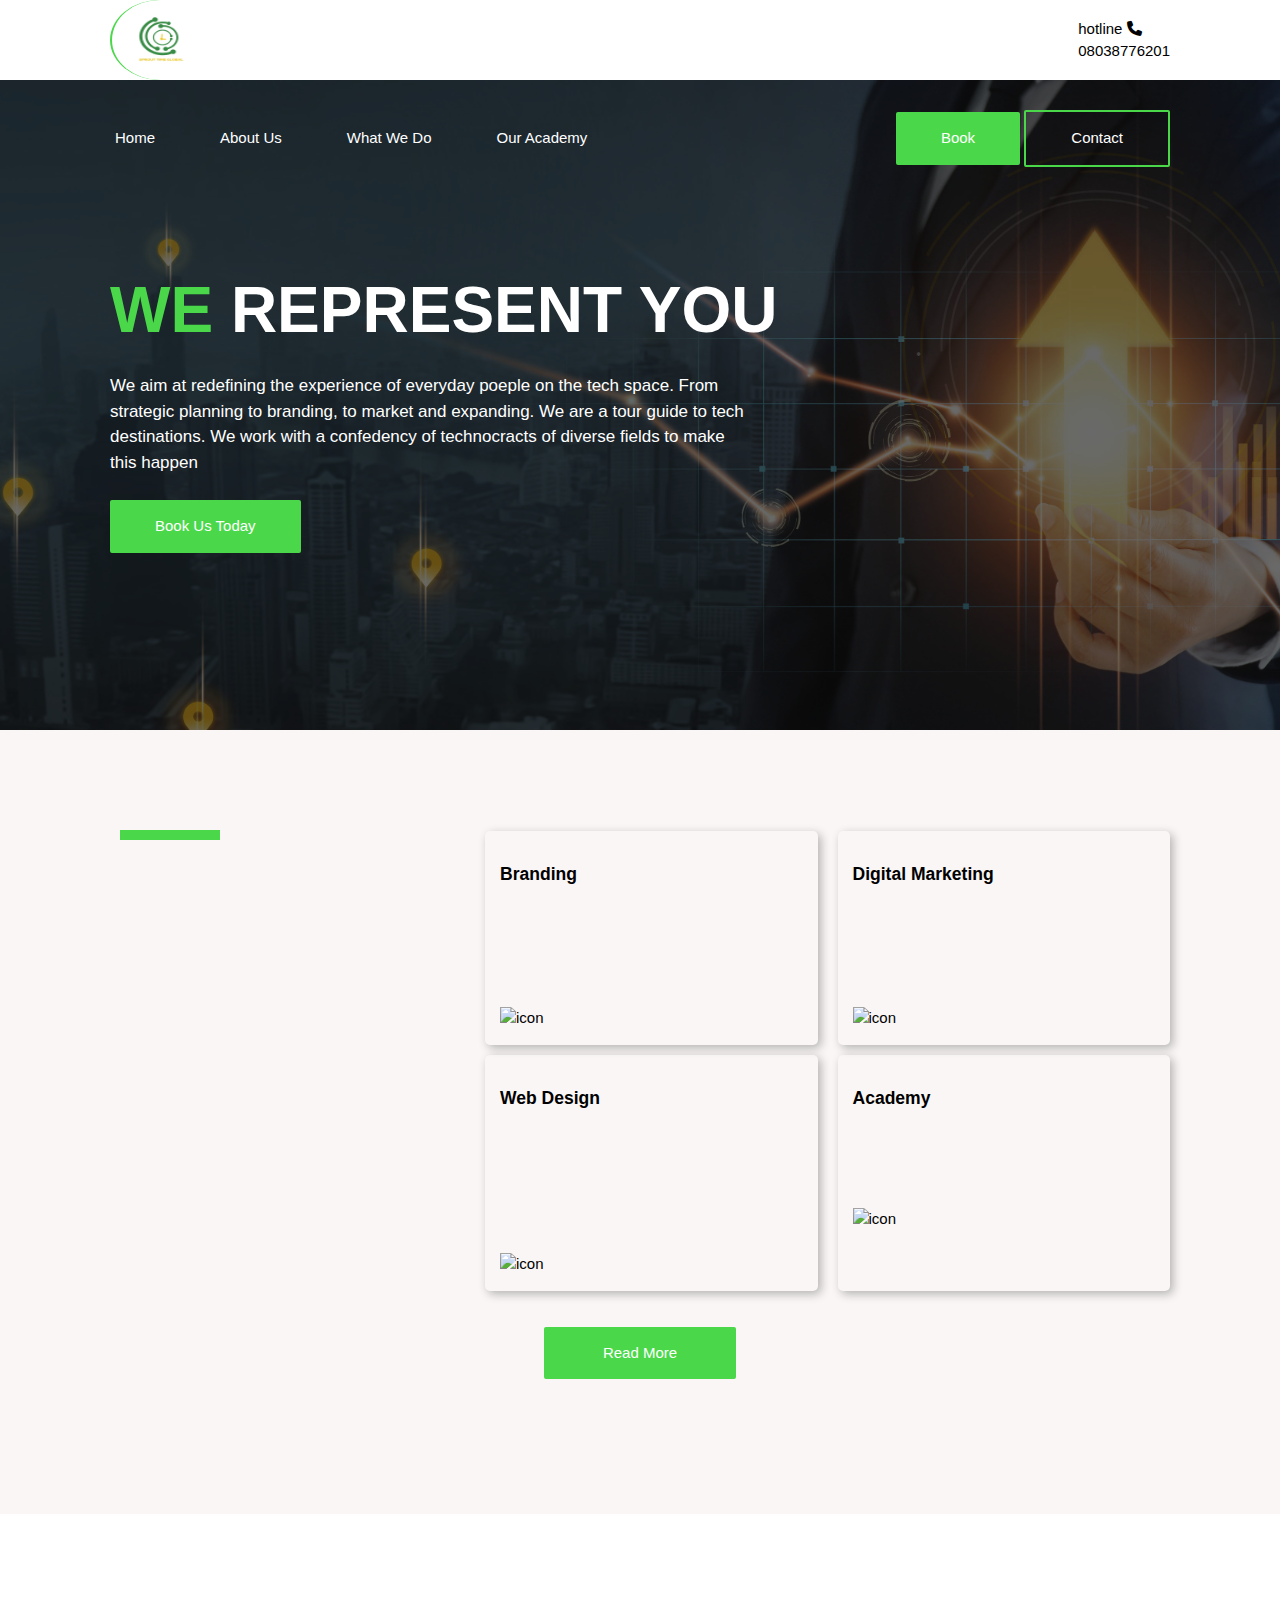
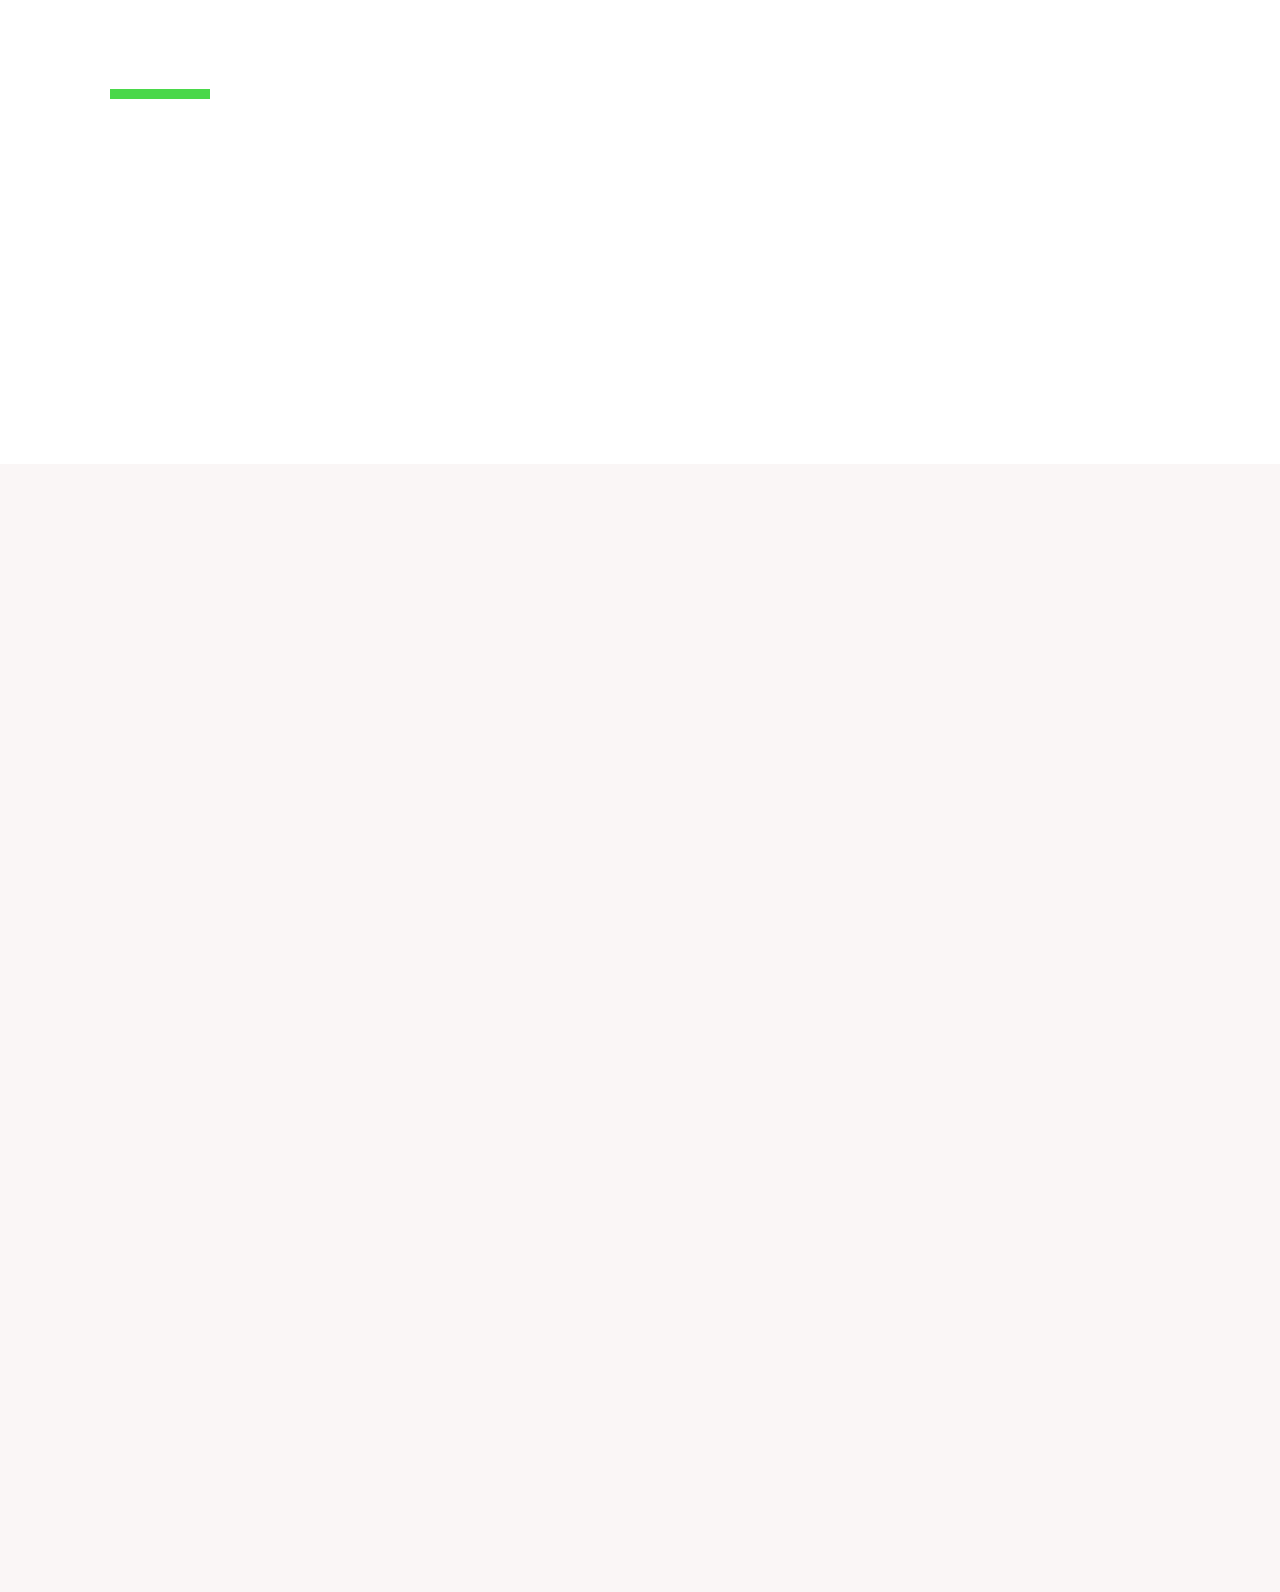
==== index.html @ a5ab6137 "Sprout-Time Web app" ====
<!DOCTYPE html>
<html lang="en">
<head>
    <meta charset="UTF-8">
    <meta http-equiv="X-UA-Compatible" content="IE=edge">
    <meta name="viewport" content="width=device-width, initial-scale=1.0">
    <link rel="icon" href="assets/img/SPG 11 1.png">
    <link href="https://cdnjs.cloudflare.com/ajax/libs/font-awesome/6.2.0/css/all.min.css" rel="stylesheet">
    <link rel="stylesheet" href="assets/css/style.css">
    <link rel="stylesheet" href="assets/css/query.css">
    <link href="https://unpkg.com/aos@2.3.1/dist/aos.css" rel="stylesheet"/>
    <title>Sprout Global</title>
</head>
<body>
    <header class="header">
        <div class="logo-holder">
            <div class="container flex">
                <div class="logo"><img src="assets/img/SPG 11 1.png" alt="" srcset=""></div>
                <div class="call-details">
                    <p>hotline <i class="fa-solid fa-phone"></i><br>08038776201</p>
                </div>
            </div>
        </div>
        <div class="hero">
            <div class="navigation">
                <div class="container flex">
                    <div class="logo" style="display:none;"><img src="assets/img/SPG 11 1.png" alt=""></div>
                        <ul class="navbar">
                            <li class="nav-item"><a href="index.html">Home</a></li>
                            <li class="nav-item"><a href="about-us.html">About Us</a></li>
                            <li class="nav-item"><a href="our-services.html">What We Do</a></li>
                            <li class="nav-item"><a href="test-acedemy.html">Our Academy</a></li>
                        </ul>
                        <div class="cli-btn">
                        <a href="" class="book-btn btn-fill">Book</a>
                        <a href="" class="contact-btn btn-transparent">Contact</a>
                     </div>
                </div>
            </div>
            <div class="hero-content">
                <div class="container">
                    <h1 class="hero-title"><span class="highlight">WE</span> <span class="animated-text"></span></h1>
                    <p class="hero-txt">
                        We aim at redefining the experience of everyday poeple on the tech space. From strategic planning to branding, to market and expanding. We are a tour guide to tech destinations. We work with a confedency of technocracts of diverse fields to make this happen
                    </p>
                    <a href="construction.html" class="book-us-btn btn-fill">Book Us Today</a>
                </div>
                <div class="overlay"></div>
            </div>
        </div>
    </header>
    <!-- navbar-ends -->

    <!-- home-about -->
    <section class="home-about">
        <div class="container flex">
            <div class="home-about-content"><hr style="width:100px; padding:5px; margin:0 10px; background:#4ad84a; border: 0;">
                <h3 class="about-title" data-aos="fade-left" data-aos-delay="50" data-aos-duration="1000" data-aos-easing="ease-in-out">About Us</h3>
                    <p class="about-txt" data-aos="fade-left" data-aos-delay="100" data-aos-duration="1000" data-aos-easing="ease-in-out"> Are you a startup or tech company looking to take your branding, marketing, and technology to the next level? Look no further! Our team is here to help.
                    </p>
                    <p class="about-txt" data-aos="fade-left" data-aos-delay="150" data-aos-duration="1000" data-aos-easing="ease-in-out">
                        At Sprout Time Global, our mission is simple: to drive your growth and help you achieve maximum success. We empower you with the tools to increase conversion and reach your full potential.\
                    </p>
                    <p class="about-txt" data-aos="fade-left" data-aos-delay="200" data-aos-duration="1000" data-aos-easing="ease-in-out">
                        Our Academy can take your career to new heights. So don't wait - take the first step towards success and become a part of our team today!
                    </p>
            </div>
            <div class="home-about-cards grid">
                <div class="cards">
                    <h3 class="card-title">Branding</h3>
                    <p data-aos="fade-down" data-aos-delay="100" data-aos-duration="1000" data-aos-easing="ease-in-out">
                        We provide you branding service that distinguishes you from your competitors, position your assets, and clarify what it is you offer that makes you a better choice.
                    </p>
                    <div class="about-card-icons">
                        <img src="" alt="icon">
                    </div>
                </div>
                <div class="cards">
                    <h3 class="card-title">Digital Marketing</h3>
                    <p data-aos="fade-down" data-aos-delay="150" data-aos-duration="1000" data-aos-easing="ease-in-out">
                        We take a look at your current audience to create well-informed and targeted online marketing campaigns using strategies that are best fit for your product or company.
                    </p>
                    <div class="about-card-icons">
                        <img src="" alt="icon">
                    </div>
                </div>
                <div class="cards">
                    <h3 class="card-title">Web Design</h3>
                    <p data-aos="fade-down" data-aos-delay="200" data-aos-duration="1000" data-aos-easing="ease-in-out">
                        With your product and goal in mind, we create mobile apps and websites encompassing UX testing and research, software writing, and coding to enhance your customer's journey and increase conversion.
                    </p>
                    <div class="about-card-icons">
                        <img src="" alt="icon">
                    </div>
                </div>
                <div class="cards">
                    <h3 class="card-title">Academy</h3>
                    <p data-aos="fade-down" data-aos-delay="250" data-aos-duration="1000" data-aos-easing="ease-in-out">
                        Our academy exposes you to technology through internships, trainings, and resource materials covering diverse tracks in tech.
                    </p>
                    <div class="about-card-icons">
                        <img src="" alt="icon">
                    </div>
                </div>
            </div>
        </div>
        <a href="about-us.html" class="readmore btn-fill">Read More</a>
    </section>
    <!--home-about-ends -->

    <!-- why-choose-us -->
    <section class="why">
        <div class="container flex">
            <div class="why-content">
                <h2 class="why-title" data-aos="fade-left" data-aos-delay="50" data-aos-duration="1000" data-aos-easing="ease-in-out">Why Choose Us</h2>
                <hr style="width:100px; padding:5px; margin:0 10px 0 0; background:#4ad84a; border: 0;">
                <p class="why-txt" data-aos="fade-left" data-aos-delay="100" data-aos-duration="1000" data-aos-easing="ease-in-out">
                    At Sprout Time Global, we help businesses succeed.<br> Whether you are just starting out or looking to take your business to the next level, we are devoted to <br> supporting your growth and success. Let's build something great together.
                </p>
                <a href="our-services.html" class="why-btn btn-transparent" data-aos="fade-left" data-aos-delay="150" data-aos-duration="1000" data-aos-easing="ease-in-out">Our Services</a>
            </div>
            <div class="why-img" data-aos="fade-right" data-aos-delay="200" data-aos-duration="1000" data-aos-easing="ease-in-out">
            <img src="./assets/img/mockuper.png" alt="wht-image">
        </div>
    </section>
    <!-- why-ends -->

    <!-- newsletter -->
    <section class="newsletter" data-aos="fade-down" data-aos-delay="100" data-aos-duration="1000" data-aos-easing="ease-in-out">
         <div class="container grid">
            <div class="news-content" data-aos="fade-left" data-aos-delay="100" data-aos-duration="1500" data-aos-easing="ease-in-out">
               <h3>Can We Take it to</h3>
               <h4>The Next Level? <a href="">Subscribe</a></h4>
               <p class="newstxt" data-aos="fade-left" data-aos-delay="100" data-aos-duration="1500" data-aos-easing="ease-in-out">
                  if you want to receive our update anymore click here to
                  <a href="">Unsubscribe</a>
               </p>
               <div class="app">
                  <h3 class="app-title" data-aos="fade-down" data-aos-delay="100" data-aos-duration="1500" data-aos-easing="ease-in-out">Download Our App</h3>
                  <div class="app-img">
                     <a href=""class="app-link" data-aos="fade-down" data-aos-delay="200" data-aos-duration="1500" data-aos-easing="ease-in-out"><img
                           src="./assets/img/images.png"
                           alt="playstore-image"
                     /></a>
                     <a href="" class="app-link" data-aos="fade-down" data-aos-delay="350" data-aos-duration="1500" data-aos-easing="ease-in-out"><img
                           src="./assets/img/download.png"
                           alt="appstore-image"
                     /></a>
                  </div>
               </div>
            </div>
            <div class="news-form" data-aos="fade-right" data-aos-delay="100" data-aos-duration="1500" data-aos-easing="ease-in-out">
               <h3 class="form-title">Subscribe Newsletter</h3>
               <form action="" class="form">
                  <div class="form-control">
                     <input
                        type="text"
                        id="user"
                        name="name"
                        placeholder="Name:"
                     />
                  </div>
                  <div class="form-control">
                     <input
                        type="text"
                        id="user"
                        name="name"
                        placeholder="Email:"
                     />
                  </div>
                  <div class="form-control">
                     <textarea name="" id=""></textarea>
                  </div>
                  <input
                     type="submit"
                     name="submit"
                     value="Subscribe"
                     class="btn-transparent"
                  />
               </form>
            </div>
         </div>
         <div class="overlay"></div>
      </section>
      <!-- newsletter ends -->
      <!-- footer -->
      <footer class="footer" data-aos="fade-down" data-aos-delay="100" data-aos-duration="1000" data-aos-easing="ease-in-out">
         <div class="container flex">
            <div class="footer-info">
               <div class="footer-logo brand" data-aos="fade-down" data-aos-delay="50" data-aos-duration="1000" data-aos-easing="ease-in-out">
                  <img src="./assets/img/SPG 11 1.png" alt="sprout-logo" />
               </div>
               <h4 class="info-title"  data-aos="fade-down" data-aos-delay="100" data-aos-duration="1000" data-aos-easing="ease-in-out">Get in Touch</h4>
               <a href="09057900620" class="" data-aos="fade-down" data-aos-delay="150" data-aos-duration="1000" data-aos-easing="ease-in-out">09069784234</a>
               <a href="09057900620" class="" data-aos="fade-down" data-aos-delay="200" data-aos-duration="1000" data-aos-easing="ease-in-out">09069784234</a>
            </div>
            <ul class="footer-nav">
               <li class="footer-item link-title" ata-aos="fade-down" data-aos-delay="100" data-aos-duration="1000" data-aos-easing="ease-in-out">Quick Links</li>
               <li class="footer-item" data-aos="fade-down" data-aos-delay="150" data-aos-duration="1000" data-aos-easing="ease-in-out"
                  ><a href="" class="footer-link">About us</a></li
               >
               <li class="footer-item" data-aos="fade-down" data-aos-delay="200" data-aos-duration="1000" data-aos-easing="ease-in-out"
                  ><a href="" class="footer-link">Services</a></li
               >
               <li class="footer-item" data-aos="fade-down" data-aos-delay="250" data-aos-duration="1000" data-aos-easing="ease-in-out"
                  ><a href="" class="footer-link">Contact us</a></li
               >
            </ul>
            <ul class="footer-nav">
               <li class="footer-item link-title" data-aos="fade-down" data-aos-delay="100" data-aos-duration="1000" data-aos-easing="ease-in-out">Relevant Links</li>
               <li class="footer-item" data-aos="fade-down" data-aos-delay="150" data-aos-duration="1000" data-aos-easing="ease-in-out
                  ><a href="" class="footer-link">Our Team</a></li
               >
               <li class="footer-item" data-aos="fade-down" data-aos-delay="200" data-aos-duration="1000" data-aos-easing="ease-in-out"
                  ><a href="" class="footer-link">Updates</a></li
               >
               <li class="footer-item" data-aos="fade-down" data-aos-delay="250" data-aos-duration="1000" data-aos-easing="ease-in-out"
                  ><a href="" class="footer-link">How we Work</a></li
               >
               <li class="footer-item" data-aos="fade-down" data-aos-delay="300" data-aos-duration="1000" data-aos-easing="ease-in-out"
                  ><a href="" class="footer-link">Book us Now</a></li
               >
            </ul>
            <ul class="footer-nav">
               <li class="footer-item link-title" data-aos="fade-down" data-aos-delay="100" data-aos-duration="1000" data-aos-easing="ease-in-out">Our Academy</li>
               <li class="footer-item" footer-item" data-aos="fade-down" data-aos-delay="150" data-aos-duration="1000" data-aos-easing="ease-in-out"
                  ><a href="" class="footer-link">Join Our Academy</a></li
               >
               <li class="footer-item" data-aos="fade-down" data-aos-delay="200" data-aos-duration="1000" data-aos-easing="ease-in-out"
                  ><a href="" class="footer-link">Courses</a></li
               >
               <li class="footer-item" data-aos="fade-down" data-aos-delay="250" data-aos-duration="1000" data-aos-easing="ease-in-out"
                  ><a href="" class="footer-link">Sign In</a></li
               >
               <li class="footer-item" data-aos="fade-down" data-aos-delay="300" data-aos-duration="1000" data-aos-easing="ease-in-out"
                  ><a href="" class="footer-link">Register</a></li
               >
               <li class="footer-item" data-aos="fade-down" data-aos-delay="350" data-aos-duration="1000" data-aos-easing="ease-in-out"
                  ><a href="" class="footer-link">FAQ</a></li
               >
            </ul>
            <ul class="socials">
               <li class="footer-item"  data-aos="fade-right" data-aos-delay="400" data-aos-duration="1000" data-aos-easing="ease-in-out"
                  ><a href="" class="social-link"
                     ><i class="fab fa-facebook 1x"></i></a
               ></li>
               <li class="footer-item"  data-aos="fade-right" data-aos-delay="450" data-aos-duration="1000" data-aos-easing="ease-in-out"
                  ><a href="" class="social-link"
                     ><i class="fab fa-linkedin 1x"></i></a
               ></li>
               <li class="footer-item"  data-aos="fade-right" data-aos-delay="500" data-aos-duration="1000" data-aos-easing="ease-in-out"
                  ><a href="" class="social-link"
                     ><i class="fab fa-twitter 1x"></i></a
               ></li>
            </ul>
         </div>
         <div class="right">
            <div class="container flex">
               <p class="copy"><span class="c">&copy;</span> Copyright <script>document.write(new Date().getFullYear())</script> | All right reserved.
               </p>
               <p class="policy">Privacy Policy | Terms ans Services</p>
            </div>
         </div>
      </footer>
    <script src="https://unpkg.com/aos@2.3.1/dist/aos.js"></script>
    <script>
        AOS.init();
    </script>
</body>
</html>
---- assets/css/style.css ----
/** @format */

*,
html {
   box-sizing: border-box;
   margin: 0;
   padding: 0;
}

body {
   background: rgba(240, 225, 225, 0.3);
   width: 100%;
   font-family: 'Segoe UI', Tahoma, Geneva, Verdana, sans-serif;
   font-size: 15px;
   line-height: 1.5;
}

h1,
h2,
h3,
h4,
p {
   margin: 15px 0;
}

img {
   width: 100%;
   height: 100%;
}

/* utilities */

.container {
   max-width: 1100px;
   margin: 0 auto;
   padding: 0 20px;
}

.flex {
   width: 100%;
   display: flex;
   justify-content: center;
   align-items: center;
}

.grid {
   display: grid;
   grid-template-columns: 1fr 1fr;
   gap: 20px;
   justify-content: center;
}

.card {
   padding: 45px;
   box-shadow: 3px 3px 10px rgba(20, 20, 20, 0.3);
   border-radius: 5px;
}

.btn-fill {
   display: inline-block;
   padding: 15px 45px;
   background: #4ad84a;
   text-decoration: none;
   border: 0;
   border-radius: 2px;
   color: #fff;
   margin: 10px auto;
}

.btn-transparent {
   display: inline-block;
   padding: 15px 45px;
   background: transparent;
   text-decoration: none;
   border: 2px solid #4ad84a;
   border-radius: 2px;
   color: #fff;
   margin: 10px auto;
}

.overlay {
   position: absolute;
   left: 0;
   width: 100%;
   height: 100%;
   background: rgb(74, 216, 74, 0.88);
}

.cards {
   padding: 15px;
   box-shadow: 3px 3px 10px rgba(20, 20, 20, 0.3);
   border-radius: 5px;
}

.highlight {
   color: #4ad84a;
}

.header {
   width: 100%;
   margin:auto;
   position: relative;
}

.header .logo-holder {
   width: inherit;
   background: #fff;
}

.logo-holder .flex {
   justify-content: space-between;
}

.header .logo {
   width: 100px;
   height: 80px;
   border-left: 2px solid #4ad84a;
   border-radius: 50%;
}

.hero {
   position: relative;
   margin: auto;
}

.hero .container {
   position: relative;
   z-index: 2;
}

.hero .navigation {
   width: 100%;
   position: absolute;
   top: 0;
   padding: 20px 0;
   z-index: 2;
   display: flex;
   align-items: center;
}

.navigation .flex {
   justify-content: space-between;
   margin:auto;
}

.navigation .navbar {
   list-style-type: none;
   display: flex;
   justify-content: center;
   align-items: center;
}

.navbar .nav-item a {
   text-decoration: none;
   padding: 0 60px 0 5px;
   color: #fff;
}

.hero-content {
   background: url('../img/businessman-holding-arrow-graph-growth-business-financial-investment-strategy-planning.jpeg')
      no-repeat center center;
   background-size: cover;
   background-attachment: fixed;
   width: 100%;
   height: 650px;
   position: relative;
   display: flex;
   align-items: center;
   justify-content: center;
}

.hero-content .hero-title {
   font-size: 4rem;
   font-weight: 700;
   text-transform: uppercase;
   transition: all 1s ease;
}

.hero-content .hero-title::after {
   content: 'Represent you';
   color: #fff;
   animation: change-title 20s ease-in 2s infinite;
}

.hero-content .hero-txt {
   font-size: 17px;
   font-weight: 300;
   max-width: 60%;
   color: #fff;
}

.hero .overlay {
   background: rgb(17, 17, 16, 0.55);
   top: 0;
}

/* about */

.home-about {
   padding: 100px 0;
}

.home-about .flex {
   justify-content: space-between;
   justify-content: stretch;
   gap: 20px;
}

.home-about .grid {
   column-gap: 20px;
   row-gap: 10px;
}

.home-about .about-title {
   font-size: 30px;
   font-weight: 500;
}

.home-about .about-txt {
   font-size: 17px;
   font-weight: 300;
}

.home-about .btn-fill {
   display: block;
   width: 15%;
   margin: 35px auto;
   text-align: center;
}

/* why*/

.why {
   background: #fff;
   padding: 100px 0;
   width: 100%;
}

.why .flex {
   justify-content: space-between;
   align-items: stretch;
   gap: 20px;
}

.why-title {
   font-size: 30px;
   font-weight: 500;
}

.why-txt {
   font-size: 17px;
   font-weight: 300;
}

.why-content .btn-transparent {
   color: #111;
   margin: 10px auto;
}

.why-img {
   width: 600px;
   height: 350px;
}

/* newsletter */
.newsletter {
   background: url('../img/133665c7b30f3df4418ed2ceccb81e96.jpeg') no-repeat
      center center;
   background-size: cover;
   height: 680px;
   display: flex;
   align-items: center;
   justify-content: center;
   position: relative;
}

.newsletter .overlay {
   background: rgb(74, 216, 74, 0.88);
}

.newsletter .grid {
   position: relative;
   width: 100%;
   justify-content: center;
   z-index: 2;
}

.news-content h3 {
   font-size: 40px;
   font-weight: 700;
   color: #efefef;
}
.news-content h4 {
   font-size: 2rem;
   font-weight: 500;
   color: #efefef;
}

.news-content .app {
   padding-top: 30px;
}

.news-content .app-img,
.app-link {
   width: 300px;
   height: 45px;
   display: flex;
   align-items: center;
   justify-content: space-between;
   gap: 20px;
}

.app-img img {
   border-radius: 5px;
}

.form-title {
   font-size: 30px;
   font-weight: 700;
   color: #fff;
}

.news-form {
   width: 100%;
   padding: 5px;
}

.form {
   width: 100%;
}

.form-control {
   width: inherit;
   margin: 10px auto;
}

.form input[type='text'],
.form input[type='email'] {
   width: inherit;
   padding: 10px;
   outline: 0;
   border: 0;
   border-radius: 5px;
   background: #efefef;
}

.form textarea {
   width: inherit;
   height: 150px;
   background: #efefef;
}

.form input[type='submit'] {
   background: transparent;
   border: 2px solid #fff;
}
/* newsletter ends */

/* footer */
.footer {
   width: 100%;
   padding-top: 50px;
}
.footer .flex {
   width: 100%;
   justify-content: space-between;
   align-items: stretch;
}

.footer-logo {
   width: 100px;
   height: 100px;
   border-left: 2px solid #4ad84a;
   border-radius: 50%;
   display: flex;
   align-items: center;
   justify-content: center;
}

.footer-nav {
   list-style-type: none;
}

.footer-item {
   padding: 10px 0;
}

.footer-item a {
   text-decoration: none;
   color: #3a3636;
}
.right {
   width: 100%;
   padding: 20px 0;
   margin-top: 50px;
   background: #fff;
}

.right .flex {
   width: 100%;
   justify-content: space-between;
}

/* .hero .about-pg-nav{
    position: relative;
    background: rgba(74, 216, 74, 0.3);
}

.hero .about-pg-nav .navbar a{
    color: #111;
} */

@keyframes change-title {
   0% {
      content: 'Represent you';
   }
   50% {
      content: 'Help you grow';
   }
   70% {
      content: 'Expose you to the future of technology';
   }
}
---- assets/css/query.css ----
/** @format */

@media (max-width: 768px) {
   .section1-inner-contents,
   .section2-inner,
   .first-flex,
   .second-flex {
      width: 100%;
      flex-flow: column;
      justify-content: center;
      align-items: center;
   }

   .section2,
   .setion2 .container,
   .section2-inner {
      width: 100%;
      margin: auto;
   }

   .section1-about-text1,
   .section1-about-text2 {
      width: 100%;
      margin: auto;
   }

   .section2-text {
      width: 100%;
      margin: auto;
      background: red;
      overflow: hidden;
   }

   .section2-text p {
      width: 100%;
      margin: 0;
   }
   .section1-about-text1 p,
   .first-flex p,
   .second-flex p {
      width: 100%;
      margin: 20px auto;
   }
}
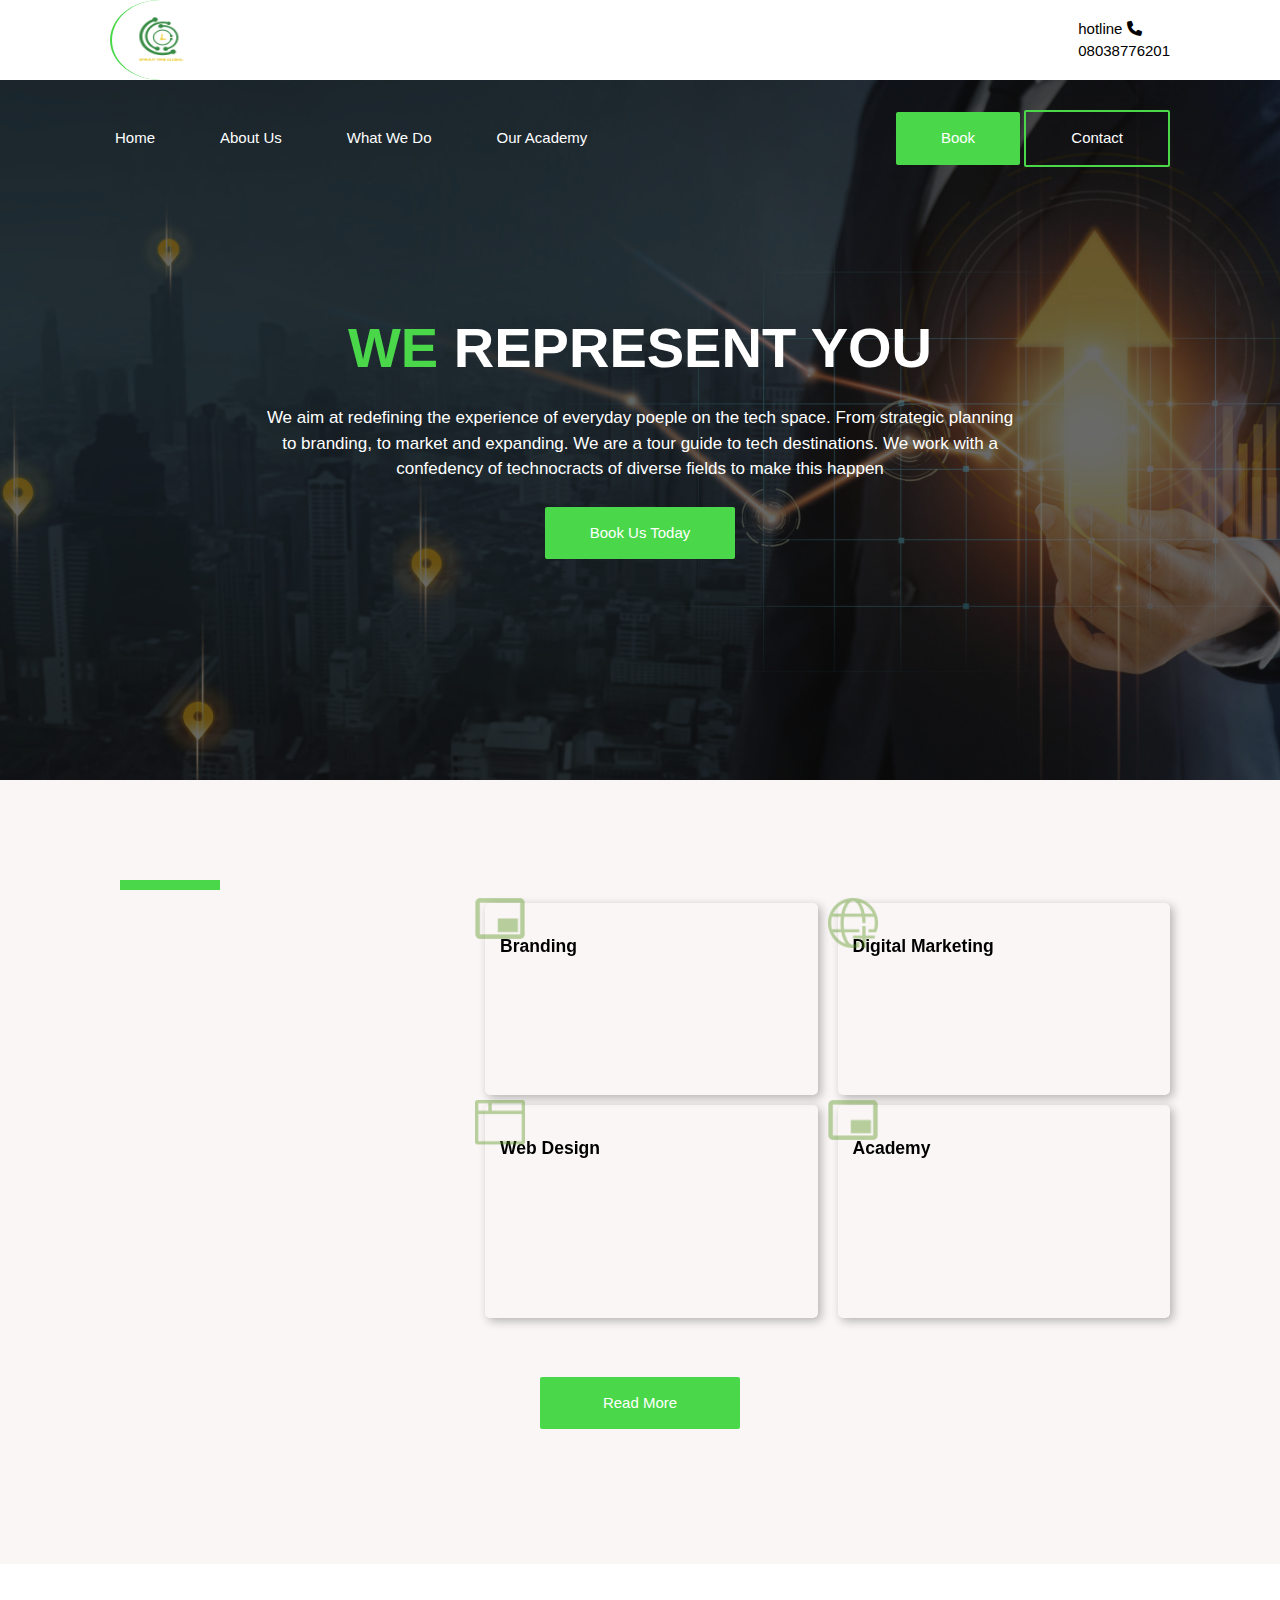
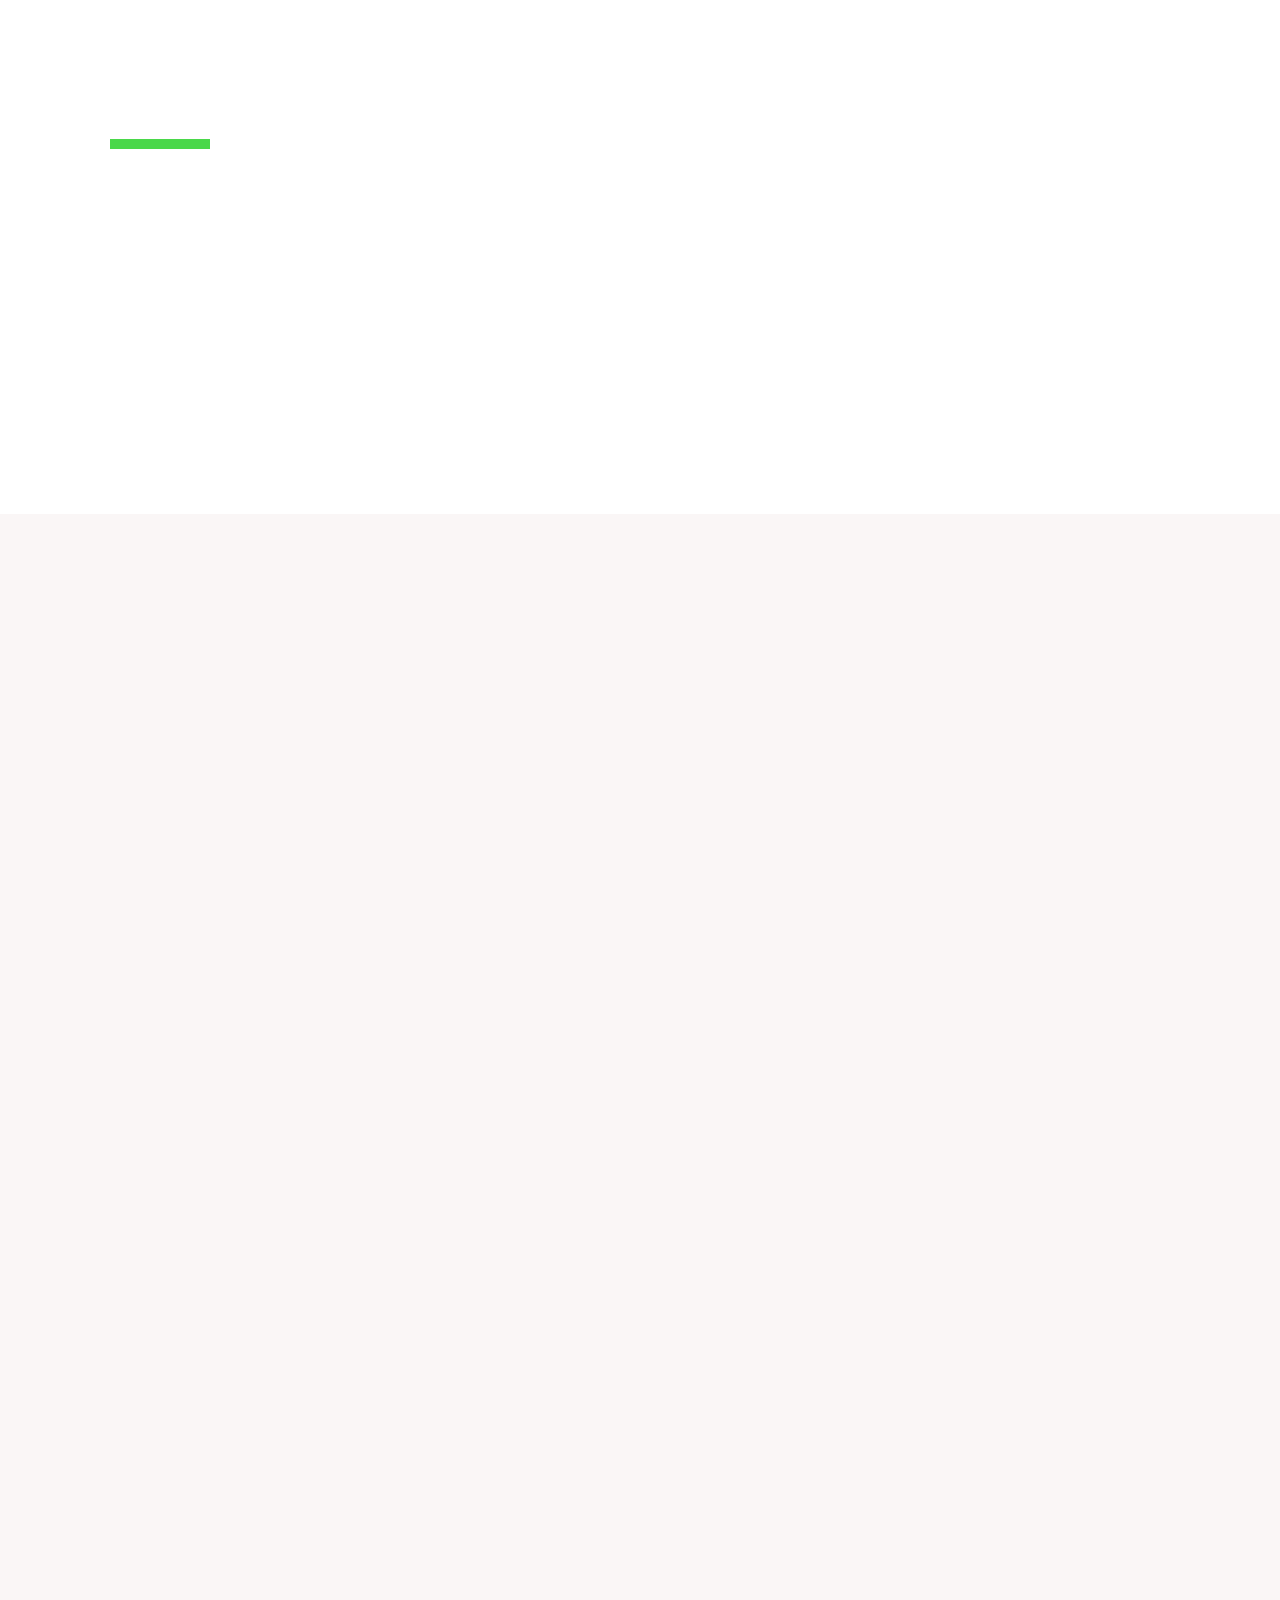
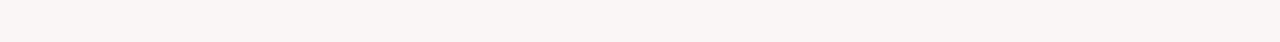
==== commit f5953b5e: "Sprout" ====
--- a/index.html
+++ b/index.html
@@ -24,16 +24,24 @@
         <div class="hero">
             <div class="navigation">
                 <div class="container flex">
-                    <div class="logo" style="display:none;"><img src="assets/img/SPG 11 1.png" alt=""></div>
-                        <ul class="navbar">
-                            <li class="nav-item"><a href="index.html">Home</a></li>
-                            <li class="nav-item"><a href="about-us.html">About Us</a></li>
-                            <li class="nav-item"><a href="our-services.html">What We Do</a></li>
-                            <li class="nav-item"><a href="test-acedemy.html">Our Academy</a></li>
-                        </ul>
-                        <div class="cli-btn">
-                        <a href="" class="book-btn btn-fill">Book</a>
-                        <a href="" class="contact-btn btn-transparent">Contact</a>
+                    <div class="nav-logo logo"><img src="assets/img/SPG 11 1.png" alt=""></div>
+                        <div class="navbar-con">
+                           <ul class="navbar">
+                           <li class="nav-item"><a href="index.html">Home</a></li>
+                           <li class="nav-item"><a href="about-us.html">About Us</a></li>
+                           <li class="nav-item"><a href="our-services.html">What We Do</a></li>
+                           <li class="nav-item"><a href="test-acedemy.html">Our Academy</a></li>
+                           </ul>
+                        
+                           <div class="cli-btn">
+                              <a href="" class="book-btn btn-fill">Book</a>
+                              <a href="" class="contact-btn btn-transparent">Contact</a>
+                           </div>
+                     </div>
+                     <div class="toggle">
+                           <span class="bar"></span>
+                           <span class="bar"></span>
+                           <span class="bar"></span>
                      </div>
                 </div>
             </div>
@@ -72,7 +80,7 @@
                         We provide you branding service that distinguishes you from your competitors, position your assets, and clarify what it is you offer that makes you a better choice.
                     </p>
                     <div class="about-card-icons">
-                        <img src="" alt="icon">
+                        <img src="./assets/img/Vector (4).png" alt="icon">
                     </div>
                 </div>
                 <div class="cards">
@@ -81,7 +89,7 @@
                         We take a look at your current audience to create well-informed and targeted online marketing campaigns using strategies that are best fit for your product or company.
                     </p>
                     <div class="about-card-icons">
-                        <img src="" alt="icon">
+                        <img src="./assets/img/Vector (6).png" alt="icon">
                     </div>
                 </div>
                 <div class="cards">
@@ -90,7 +98,7 @@
                         With your product and goal in mind, we create mobile apps and websites encompassing UX testing and research, software writing, and coding to enhance your customer's journey and increase conversion.
                     </p>
                     <div class="about-card-icons">
-                        <img src="" alt="icon">
+                        <img src="./assets/img/Vector (5).png" alt="icon">
                     </div>
                 </div>
                 <div class="cards">
@@ -99,7 +107,7 @@
                         Our academy exposes you to technology through internships, trainings, and resource materials covering diverse tracks in tech.
                     </p>
                     <div class="about-card-icons">
-                        <img src="" alt="icon">
+                        <img src="./assets/img/Vector (4).png" alt="icon">
                     </div>
                 </div>
             </div>
@@ -262,6 +270,7 @@
             </div>
          </div>
       </footer>
+    <script src="./assets/js/main.js"></script>
     <script src="https://unpkg.com/aos@2.3.1/dist/aos.js"></script>
     <script>
         AOS.init();
--- a/assets/css/style.css
+++ b/assets/css/style.css
@@ -83,7 +83,7 @@
    left: 0;
    width: 100%;
    height: 100%;
-   background: rgb(74, 216, 74, 0.88);
+   background: rgba(74, 216, 74, 0.88);
 }
 
 .cards {
@@ -98,7 +98,7 @@
 
 .header {
    width: 100%;
-   margin:auto;
+   margin: auto;
    position: relative;
 }
 
@@ -123,9 +123,12 @@
    margin: auto;
 }
 
+.nav-logo{
+   display: none;
+}
+
 .hero .container {
    position: relative;
-   z-index: 2;
 }
 
 .hero .navigation {
@@ -140,7 +143,14 @@
 
 .navigation .flex {
    justify-content: space-between;
-   margin:auto;
+   margin: auto;
+}
+
+.navbar-con{
+   width:100%;
+   display: flex;
+   justify-content:space-between;
+   align-items: center;
 }
 
 .navigation .navbar {
@@ -162,7 +172,7 @@
    background-size: cover;
    background-attachment: fixed;
    width: 100%;
-   height: 650px;
+   height: 700px;
    position: relative;
    display: flex;
    align-items: center;
@@ -170,12 +180,19 @@
 }
 
 .hero-content .hero-title {
-   font-size: 4rem;
+   font-size: 3.5rem;
    font-weight: 700;
    text-transform: uppercase;
    transition: all 1s ease;
 }
 
+.hero-content .container {
+   position: relative;
+   z-index: 1;
+   max-width: 800px;
+   text-align: center;
+}
+
 .hero-content .hero-title::after {
    content: 'Represent you';
    color: #fff;
@@ -185,7 +202,7 @@
 .hero-content .hero-txt {
    font-size: 17px;
    font-weight: 300;
-   max-width: 60%;
+   max-width: 100%;
    color: #fff;
 }
 
@@ -211,6 +228,18 @@
    row-gap: 10px;
 }
 
+.home-about .cards {
+   position: relative;
+}
+
+.about-card-icons {
+   position: absolute;
+   top: -5px;
+   left: -10px;
+   width: 50px;
+   opacity: 0.4;
+}
+
 .home-about .about-title {
    font-size: 30px;
    font-weight: 500;
@@ -223,7 +252,7 @@
 
 .home-about .btn-fill {
    display: block;
-   width: 15%;
+   width: 200px;
    margin: 35px auto;
    text-align: center;
 }
@@ -275,14 +304,14 @@
 }
 
 .newsletter .overlay {
-   background: rgb(74, 216, 74, 0.88);
+   background: rgba(74, 216, 74, 0.88);
 }
 
 .newsletter .grid {
    position: relative;
    width: 100%;
    justify-content: center;
-   z-index: 2;
+   z-index: 1;
 }
 
 .news-content h3 {
@@ -375,9 +404,11 @@
    display: flex;
    align-items: center;
    justify-content: center;
-}
-
-.footer-nav {
+   margin: auto;
+}
+
+.footer-nav,
+.socials {
    list-style-type: none;
 }
 
@@ -400,15 +431,6 @@
    width: 100%;
    justify-content: space-between;
 }
-
-/* .hero .about-pg-nav{
-    position: relative;
-    background: rgba(74, 216, 74, 0.3);
-}
-
-.hero .about-pg-nav .navbar a{
-    color: #111;
-} */
 
 @keyframes change-title {
    0% {
--- a/assets/css/query.css
+++ b/assets/css/query.css
@@ -1,44 +1,200 @@
 /** @format */
 
+@media (max-width: 992px) {
+   .logo-holder {
+      display: none;
+   }
+
+   .navigation .logo {
+      background: #fff;
+      display: block;
+      position: relative;
+      z-index: 999;
+      width: 70px;
+      height: 70px;
+   }
+
+   .toggle {
+      padding: 15px;
+      background: #efefef;
+      cursor: pointer;
+      border-radius: 2px;
+   }
+
+   .toggle .bar {
+      display: block;
+      width: 30px;
+      height: 3px;
+      margin: 5px auto;
+      background: rgba(74, 216, 74, 0.88);
+      position: relative;
+      z-index: 99;
+   }
+
+   .navbar-con {
+      position: fixed;
+      top: 0;
+      left: -300px;
+      width: 250px;
+      height: 1000vh;
+      background: #808080;
+      flex-direction: column;
+      justify-content: start;
+      align-items: center;
+      z-index: 99;
+      transition: 0.3s ease;
+   }
+
+   .navbar-con.active {
+      position: fixed;
+      left: 0;
+      width: 250px;
+      height: 1000vh;
+      background: #808080;
+      z-index: 99;
+      transition: 0.3s ease;
+   }
+
+   .navigation .navbar {
+      flex-flow: column;
+      margin-top: 150px;
+   }
+
+   .navbar .nav-item {
+      padding: 30px 0;
+   }
+
+   .navbar .nav-item a {
+      text-decoration: none;
+      padding: 0;
+      color: #fff;
+   }
+   .cli-btn {
+      display: flex;
+      flex-flow: column;
+      align-items: center;
+   }
+
+   .academy-page .navbar-con {
+      padding-left: 0;
+   }
+
+   .academy-navbar {
+      background: transparent;
+   }
+}
+
 @media (max-width: 768px) {
-   .section1-inner-contents,
-   .section2-inner,
-   .first-flex,
-   .second-flex {
+   .home-about .flex,
+   .why .flex,
+   .footer .flex,
+   .about .flex,
+   .what-we-do .flex,
+   .monials .flex,
+   .services .flex,
+   .gif .flex,
+   .program .flex,
+   .signUp-process .flex,
+   .courses .flex {
+      flex-flow: column;
+      align-items: center;
+   }
+
+   .home-about .grid,
+   .newsletter .grid,
+   .how-it-works .grid,
+   .course-form .grid {
+      grid-template-columns: 1fr;
+   }
+
+   .why-img,
+   .about-img,
+   .what-we-do-img,
+   .service-img,
+   .service-img img,
+   .academy-img {
       width: 100%;
-      flex-flow: column;
+   }
+
+   .hero-content .hero-title {
+      font-size: 2.5rem;
+   }
+
+   .newsletter {
+      height: auto;
+   }
+
+   .news-content,
+   .how-header {
+      width: 100%;
+      text-align: center;
+      margin: auto;
+   }
+
+   .says .says-content {
+      max-width: 100%;
+   }
+
+   .news-content .app-img,
+   .app-link {
+      margin: auto;
       justify-content: center;
-      align-items: center;
-   }
-
-   .section2,
-   .setion2 .container,
-   .section2-inner {
+   }
+
+   .what-we-do-img {
+      order: 2;
+   }
+
+   .form-title {
+      text-align: center;
+   }
+
+   .info-title {
+      text-align: center;
+   }
+
+   .footer-item {
+      padding: 10px 0;
+      text-align: center;
+   }
+
+   .footer-item a {
+      text-align: center;
+   }
+
+   .our-academy {
+      position: relative;
+      z-index: 1;
+      display: flex;
+      justify-content: stretch;
+      padding-top: 45px;
+      min-height: auto;
+   }
+   .our-academy .flex {
       width: 100%;
+      height: 100%;
+      position: relative;
+      z-index: 2;
+      top: -250px;
+      padding: 0 20px;
+      justify-content: space-between;
+      gap: 20px;
+      flex-flow: column;
+   }
+
+   .our-acamdemy-content {
+      max-width: 100%;
+      justify-self: flex-start;
+   }
+
+   .pro-quote {
+      max-width: 100%;
       margin: auto;
-   }
-
-   .section1-about-text1,
-   .section1-about-text2 {
-      width: 100%;
-      margin: auto;
-   }
-
-   .section2-text {
-      width: 100%;
-      margin: auto;
-      background: red;
-      overflow: hidden;
-   }
-
-   .section2-text p {
-      width: 100%;
-      margin: 0;
-   }
-   .section1-about-text1 p,
-   .first-flex p,
-   .second-flex p {
-      width: 100%;
-      margin: 20px auto;
+      text-align: center;
+   }
+
+   html,
+   body {
+      overflow-x: hidden;
    }
 }
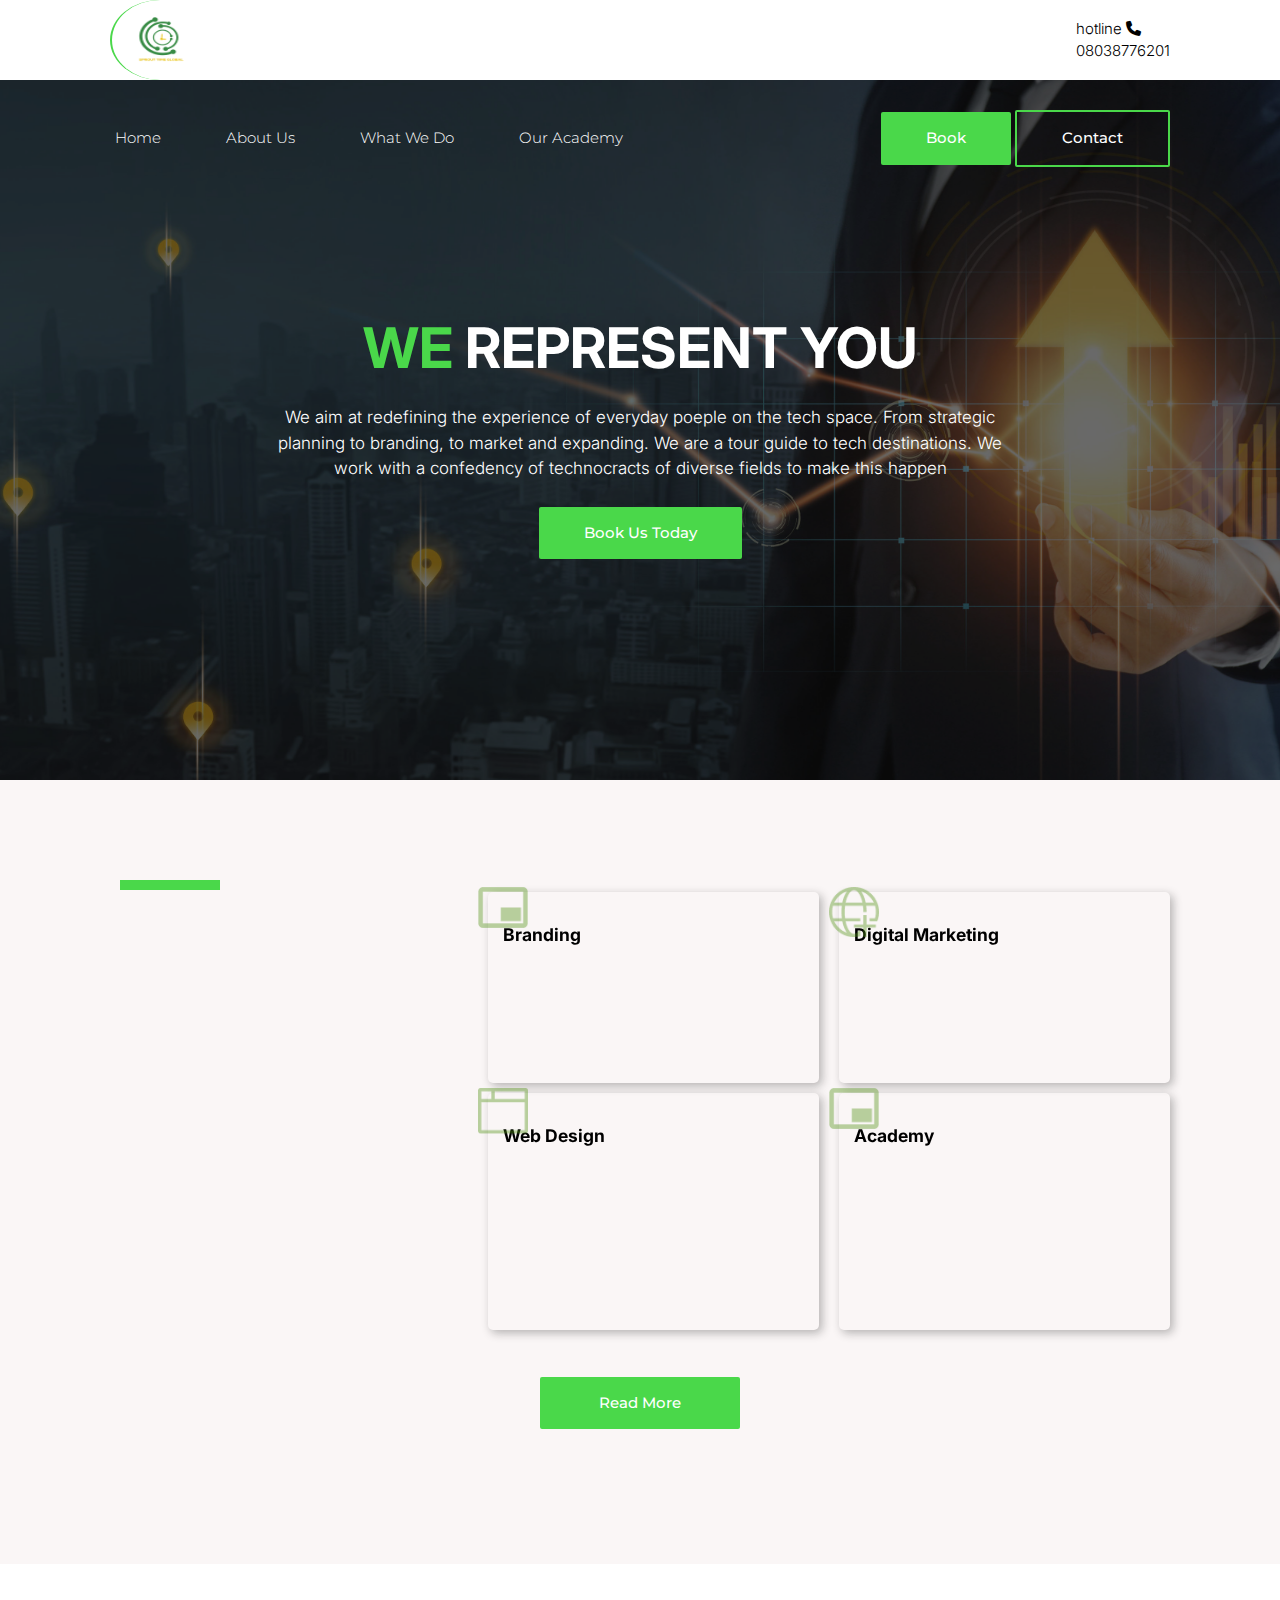
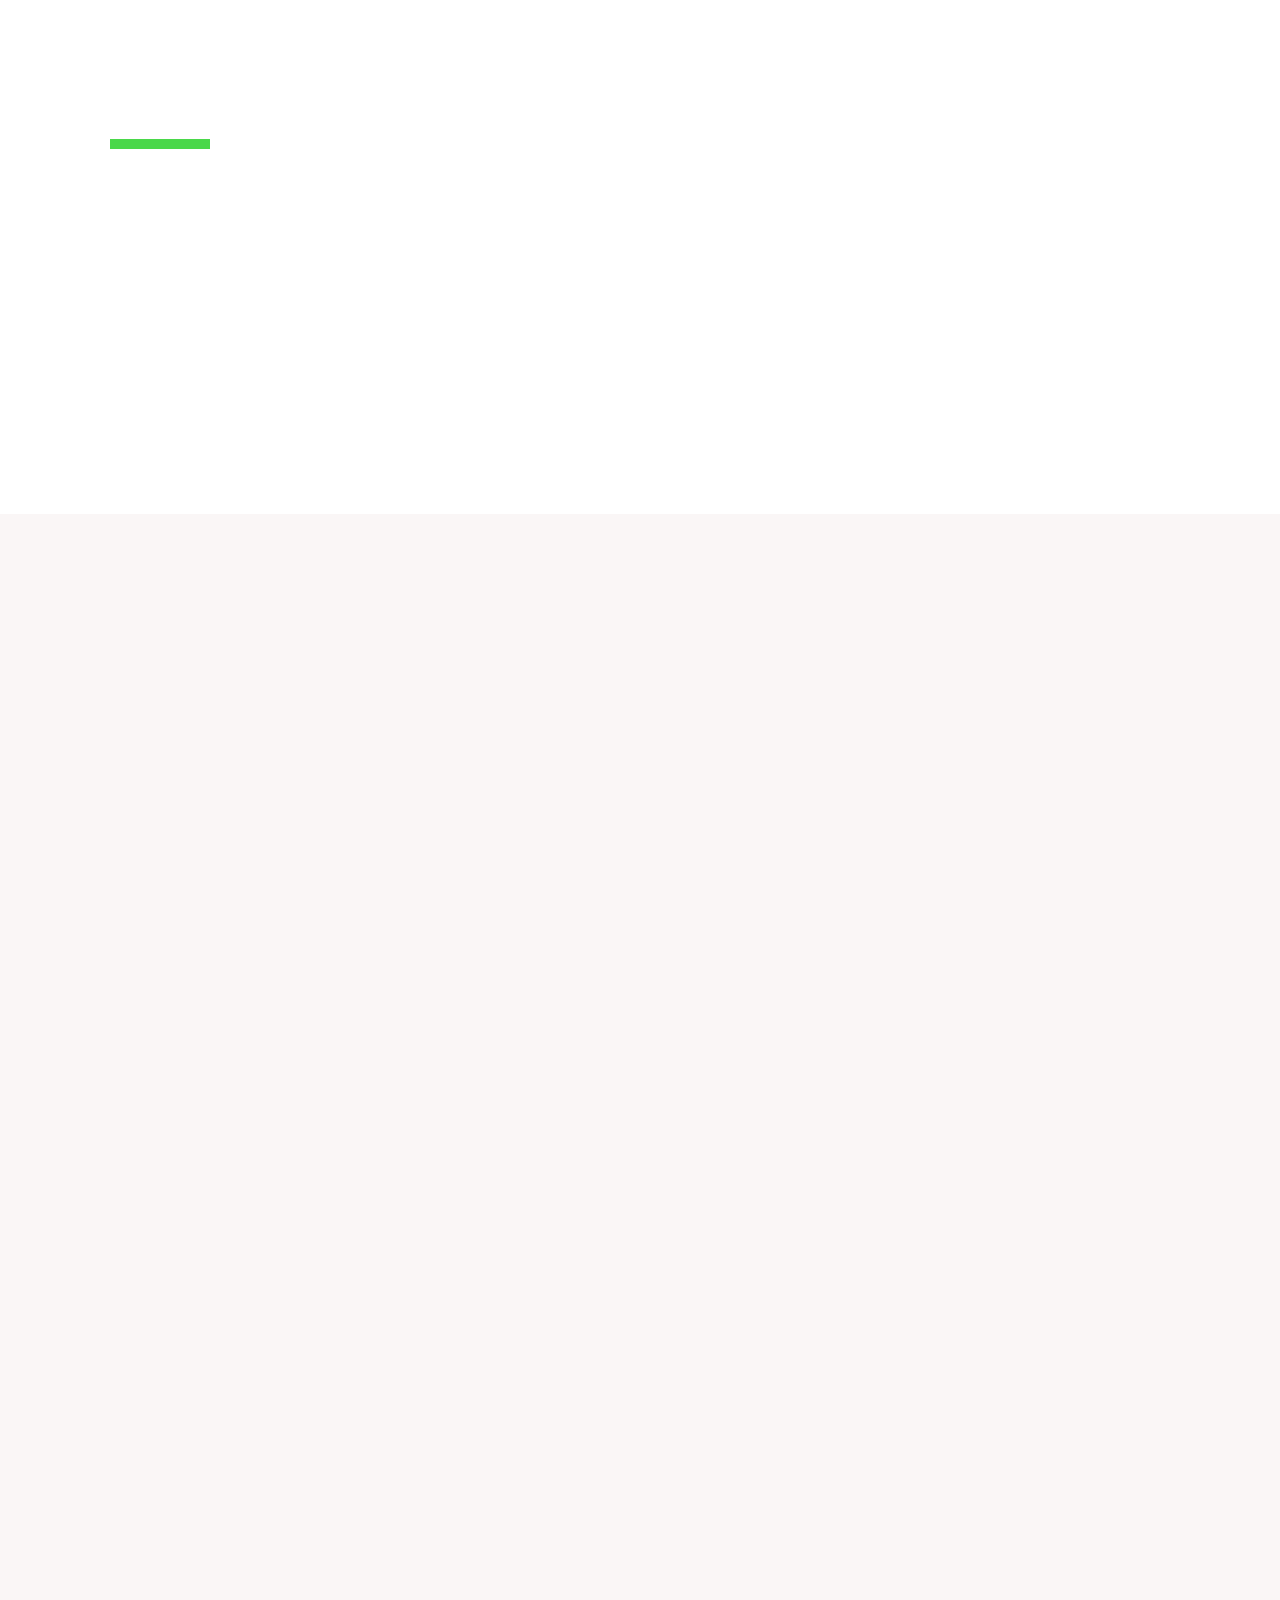
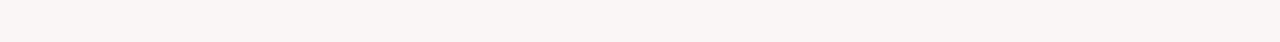
==== commit a36c3360: "sprout-time" ====
--- a/index.html
+++ b/index.html
@@ -30,7 +30,15 @@
                            <li class="nav-item"><a href="index.html">Home</a></li>
                            <li class="nav-item"><a href="about-us.html">About Us</a></li>
                            <li class="nav-item"><a href="our-services.html">What We Do</a></li>
-                           <li class="nav-item"><a href="test-acedemy.html">Our Academy</a></li>
+                           <li class="nav-item drop"><a href="test-acedemy.html">Our Academy</a>
+                              <div class="dropdown">
+                            <ul>
+                                <li>Shool</li>
+                                <li>Lectures</li>
+                                <li>Books</li>
+                            </ul>
+                        </div>
+                           </li>
                            </ul>
                         
                            <div class="cli-btn">
--- a/assets/css/style.css
+++ b/assets/css/style.css
@@ -1,445 +1,497 @@
 /** @format */
+
+@import url('https://fonts.googleapis.com/css2?family=Montserrat:wght@300;400;500;700;900&display=swap');
+@import url('https://fonts.googleapis.com/css2?family=Inter:wght@200;300;400;500;700;900&display=swap');
 
 *,
 html {
-   box-sizing: border-box;
-   margin: 0;
-   padding: 0;
+  box-sizing: border-box;
+  margin: 0;
+  padding: 0;
 }
 
 body {
-   background: rgba(240, 225, 225, 0.3);
-   width: 100%;
-   font-family: 'Segoe UI', Tahoma, Geneva, Verdana, sans-serif;
-   font-size: 15px;
-   line-height: 1.5;
+  background: rgba(240, 225, 225, 0.3);
+  width: 100%;
+  font-family: 'Montserrat', sans-serif;
+  font-size: 15px;
+  line-height: 1.5;
 }
 
 h1,
 h2,
 h3,
-h4,
+h4 {
+  margin: 15px 0;
+  font-family: 'Inter', sans-serif;
+}
+
 p {
-   margin: 15px 0;
+  margin: 15px 0;
+  font-family: 'Inter', sans-serif;
+  font-weight: 300;
 }
 
 img {
-   width: 100%;
-   height: 100%;
+  width: 100%;
+  height: 100%;
 }
 
 /* utilities */
 
 .container {
-   max-width: 1100px;
-   margin: 0 auto;
-   padding: 0 20px;
+  max-width: 1100px;
+  margin: 0 auto;
+  padding: 0 20px;
 }
 
 .flex {
-   width: 100%;
-   display: flex;
-   justify-content: center;
-   align-items: center;
+  width: 100%;
+  display: flex;
+  justify-content: center;
+  align-items: center;
 }
 
 .grid {
-   display: grid;
-   grid-template-columns: 1fr 1fr;
-   gap: 20px;
-   justify-content: center;
+  display: grid;
+  grid-template-columns: 1fr 1fr;
+  gap: 20px;
+  justify-content: center;
 }
 
 .card {
-   padding: 45px;
-   box-shadow: 3px 3px 10px rgba(20, 20, 20, 0.3);
-   border-radius: 5px;
+  padding: 45px;
+  box-shadow: 3px 3px 10px rgba(20, 20, 20, 0.3);
+  border-radius: 5px;
 }
 
 .btn-fill {
-   display: inline-block;
-   padding: 15px 45px;
-   background: #4ad84a;
-   text-decoration: none;
-   border: 0;
-   border-radius: 2px;
-   color: #fff;
-   margin: 10px auto;
+  display: inline-block;
+  padding: 15px 45px;
+  background: #4ad84a;
+  text-decoration: none;
+  border: 0;
+  border-radius: 2px;
+  color: #fff;
+  margin: 10px auto;
+  font-weight: 500;
 }
 
 .btn-transparent {
-   display: inline-block;
-   padding: 15px 45px;
-   background: transparent;
-   text-decoration: none;
-   border: 2px solid #4ad84a;
-   border-radius: 2px;
-   color: #fff;
-   margin: 10px auto;
+  display: inline-block;
+  padding: 15px 45px;
+  background: transparent;
+  text-decoration: none;
+  border: 2px solid #4ad84a;
+  border-radius: 2px;
+  color: #fff;
+  margin: 10px auto;
+  font-weight: 500;
 }
 
 .overlay {
-   position: absolute;
-   left: 0;
-   width: 100%;
-   height: 100%;
-   background: rgba(74, 216, 74, 0.88);
+  position: absolute;
+  left: 0;
+  width: 100%;
+  height: 100%;
+  background: rgba(74, 216, 74, 0.88);
 }
 
 .cards {
-   padding: 15px;
-   box-shadow: 3px 3px 10px rgba(20, 20, 20, 0.3);
-   border-radius: 5px;
+  padding: 15px;
+  box-shadow: 3px 3px 10px rgba(20, 20, 20, 0.3);
+  border-radius: 5px;
 }
 
 .highlight {
-   color: #4ad84a;
+  color: #4ad84a;
 }
 
 .header {
-   width: 100%;
-   margin: auto;
-   position: relative;
+  width: 100%;
+  margin: auto;
+  position: relative;
 }
 
 .header .logo-holder {
-   width: inherit;
-   background: #fff;
+  width: inherit;
+  background: #fff;
 }
 
 .logo-holder .flex {
-   justify-content: space-between;
+  justify-content: space-between;
 }
 
 .header .logo {
-   width: 100px;
-   height: 80px;
-   border-left: 2px solid #4ad84a;
-   border-radius: 50%;
+  width: 100px;
+  height: 80px;
+  border-left: 2px solid #4ad84a;
+  border-radius: 50%;
 }
 
 .hero {
-   position: relative;
-   margin: auto;
-}
-
-.nav-logo{
-   display: none;
+  position: relative;
+  margin: auto;
+}
+
+.nav-logo {
+  display: none;
 }
 
 .hero .container {
-   position: relative;
+  position: relative;
 }
 
 .hero .navigation {
-   width: 100%;
-   position: absolute;
-   top: 0;
-   padding: 20px 0;
-   z-index: 2;
-   display: flex;
-   align-items: center;
+  width: 100%;
+  position: absolute;
+  top: 0;
+  padding: 20px 0;
+  z-index: 2;
+  display: flex;
+  align-items: center;
+  transition: 0.5s ease;
+}
+
+.hero .navigation.sticky {
+  position: fixed;
+  top: 0;
+  background: rgba(0, 0, 0, 0.88);
 }
 
 .navigation .flex {
-   justify-content: space-between;
-   margin: auto;
-}
-
-.navbar-con{
-   width:100%;
-   display: flex;
-   justify-content:space-between;
-   align-items: center;
+  justify-content: space-between;
+  margin: auto;
+}
+
+.navbar-con {
+  width: 100%;
+  display: flex;
+  justify-content: space-between;
+  align-items: center;
 }
 
 .navigation .navbar {
-   list-style-type: none;
-   display: flex;
-   justify-content: center;
-   align-items: center;
+  list-style-type: none;
+  display: flex;
+  justify-content: center;
+  align-items: center;
 }
 
 .navbar .nav-item a {
-   text-decoration: none;
-   padding: 0 60px 0 5px;
-   color: #fff;
+  text-decoration: none;
+  padding: 0 60px 0 5px;
+  color: #fff;
+  font-weight: 300;
+}
+
+.drop {
+  position: relative;
+}
+
+.dropdown {
+  position: absolute;
+  top: 100%;
+  left: -20px;
+  background: #ddd;
+  padding: 30px 50px;
+  transform: scale(0);
+  transition: 0.5s ease;
+  opacity: 0;
+  border-radius: 5px;
+  /* z-index: -1; */
+}
+
+.dropdown ul li {
+  margin: 10px 0;
+  font-size: 17px;
+  font-weight: 300;
+  list-style: none;
+}
+
+.drop:hover .dropdown {
+  transform: scale(1);
+  opacity: 1;
 }
 
 .hero-content {
-   background: url('../img/businessman-holding-arrow-graph-growth-business-financial-investment-strategy-planning.jpeg')
-      no-repeat center center;
-   background-size: cover;
-   background-attachment: fixed;
-   width: 100%;
-   height: 700px;
-   position: relative;
-   display: flex;
-   align-items: center;
-   justify-content: center;
+  background: url('../img/businessman-holding-arrow-graph-growth-business-financial-investment-strategy-planning.jpeg')
+  no-repeat center center;
+  background-size: cover;
+  background-attachment: fixed;
+  width: 100%;
+  height: 700px;
+  position: relative;
+  display: flex;
+  align-items: center;
+  justify-content: center;
 }
 
 .hero-content .hero-title {
-   font-size: 3.5rem;
-   font-weight: 700;
-   text-transform: uppercase;
-   transition: all 1s ease;
+  font-size: 3.5rem;
+  font-weight: 700;
+  text-transform: uppercase;
+  transition: all 1s ease;
 }
 
 .hero-content .container {
-   position: relative;
-   z-index: 1;
-   max-width: 800px;
-   text-align: center;
+  position: relative;
+  z-index: 1;
+  max-width: 800px;
+  text-align: center;
 }
 
 .hero-content .hero-title::after {
-   content: 'Represent you';
-   color: #fff;
-   animation: change-title 20s ease-in 2s infinite;
+  content: 'Represent you';
+  color: #fff;
+  animation: change-title 20s ease-in 2s infinite;
 }
 
 .hero-content .hero-txt {
-   font-size: 17px;
-   font-weight: 300;
-   max-width: 100%;
-   color: #fff;
+  font-size: 17px;
+  font-weight: 300;
+  max-width: 100%;
+  color: #fff;
 }
 
 .hero .overlay {
-   background: rgb(17, 17, 16, 0.55);
-   top: 0;
+  background: rgb(17, 17, 16, 0.55);
+  top: 0;
 }
 
 /* about */
 
 .home-about {
-   padding: 100px 0;
+  padding: 100px 0;
 }
 
 .home-about .flex {
-   justify-content: space-between;
-   justify-content: stretch;
-   gap: 20px;
+  justify-content: space-between;
+  justify-content: stretch;
+  gap: 20px;
 }
 
 .home-about .grid {
-   column-gap: 20px;
-   row-gap: 10px;
+  column-gap: 20px;
+  row-gap: 10px;
 }
 
 .home-about .cards {
-   position: relative;
+  position: relative;
 }
 
 .about-card-icons {
-   position: absolute;
-   top: -5px;
-   left: -10px;
-   width: 50px;
-   opacity: 0.4;
+  position: absolute;
+  top: -5px;
+  left: -10px;
+  width: 50px;
+  opacity: 0.4;
 }
 
 .home-about .about-title {
-   font-size: 30px;
-   font-weight: 500;
+  font-size: 30px;
+  font-weight: 500;
 }
 
 .home-about .about-txt {
-   font-size: 17px;
-   font-weight: 300;
+  font-size: 17px;
+  font-weight: 300;
 }
 
 .home-about .btn-fill {
-   display: block;
-   width: 200px;
-   margin: 35px auto;
-   text-align: center;
+  display: block;
+  width: 200px;
+  margin: 35px auto;
+  text-align: center;
 }
 
 /* why*/
 
 .why {
-   background: #fff;
-   padding: 100px 0;
-   width: 100%;
+  background: #fff;
+  padding: 100px 0;
+  width: 100%;
 }
 
 .why .flex {
-   justify-content: space-between;
-   align-items: stretch;
-   gap: 20px;
+  justify-content: space-between;
+  align-items: stretch;
+  gap: 20px;
 }
 
 .why-title {
-   font-size: 30px;
-   font-weight: 500;
+  font-size: 30px;
+  font-weight: 500;
 }
 
 .why-txt {
-   font-size: 17px;
-   font-weight: 300;
+  font-size: 17px;
+  font-weight: 300;
 }
 
 .why-content .btn-transparent {
-   color: #111;
-   margin: 10px auto;
+  color: #111;
+  margin: 10px auto;
 }
 
 .why-img {
-   width: 600px;
-   height: 350px;
+  width: 600px;
+  height: 350px;
+}
+
+.why-img img {
+  border-radius: 10px;
 }
 
 /* newsletter */
 .newsletter {
-   background: url('../img/133665c7b30f3df4418ed2ceccb81e96.jpeg') no-repeat
-      center center;
-   background-size: cover;
-   height: 680px;
-   display: flex;
-   align-items: center;
-   justify-content: center;
-   position: relative;
+  background: url('../img/133665c7b30f3df4418ed2ceccb81e96.jpeg') no-repeat
+  center center;
+  background-size: cover;
+  height: 680px;
+  display: flex;
+  align-items: center;
+  justify-content: center;
+  position: relative;
 }
 
 .newsletter .overlay {
-   background: rgba(74, 216, 74, 0.88);
+  background: rgba(74, 216, 74, 0.88);
 }
 
 .newsletter .grid {
-   position: relative;
-   width: 100%;
-   justify-content: center;
-   z-index: 1;
+  position: relative;
+  width: 100%;
+  justify-content: center;
+  z-index: 1;
 }
 
 .news-content h3 {
-   font-size: 40px;
-   font-weight: 700;
-   color: #efefef;
+  font-size: 40px;
+  font-weight: 500;
+  color: #efefef;
 }
 .news-content h4 {
-   font-size: 2rem;
-   font-weight: 500;
-   color: #efefef;
+  font-size: 2rem;
+  font-weight: 300;
+  color: #efefef;
 }
 
 .news-content .app {
-   padding-top: 30px;
+  padding-top: 30px;
 }
 
 .news-content .app-img,
 .app-link {
-   width: 300px;
-   height: 45px;
-   display: flex;
-   align-items: center;
-   justify-content: space-between;
-   gap: 20px;
+  width: 300px;
+  height: 45px;
+  display: flex;
+  align-items: center;
+  justify-content: space-between;
+  gap: 20px;
 }
 
 .app-img img {
-   border-radius: 5px;
+  border-radius: 5px;
 }
 
 .form-title {
-   font-size: 30px;
-   font-weight: 700;
-   color: #fff;
+  font-size: 30px;
+  font-weight: 500;
+  color: #fff;
 }
 
 .news-form {
-   width: 100%;
-   padding: 5px;
+  width: 100%;
+  padding: 5px;
 }
 
 .form {
-   width: 100%;
+  width: 100%;
 }
 
 .form-control {
-   width: inherit;
-   margin: 10px auto;
+  width: inherit;
+  margin: 10px auto;
 }
 
 .form input[type='text'],
 .form input[type='email'] {
-   width: inherit;
-   padding: 10px;
-   outline: 0;
-   border: 0;
-   border-radius: 5px;
-   background: #efefef;
+  width: inherit;
+  padding: 10px;
+  outline: 0;
+  border: 0;
+  border-radius: 5px;
+  background: #efefef;
 }
 
 .form textarea {
-   width: inherit;
-   height: 150px;
-   background: #efefef;
+  width: inherit;
+  height: 150px;
+  background: #efefef;
 }
 
 .form input[type='submit'] {
-   background: transparent;
-   border: 2px solid #fff;
+  background: transparent;
+  border: 2px solid #fff;
 }
 /* newsletter ends */
 
 /* footer */
 .footer {
-   width: 100%;
-   padding-top: 50px;
+  width: 100%;
+  padding-top: 50px;
 }
 .footer .flex {
-   width: 100%;
-   justify-content: space-between;
-   align-items: stretch;
+  width: 100%;
+  justify-content: space-between;
+  align-items: stretch;
 }
 
 .footer-logo {
-   width: 100px;
-   height: 100px;
-   border-left: 2px solid #4ad84a;
-   border-radius: 50%;
-   display: flex;
-   align-items: center;
-   justify-content: center;
-   margin: auto;
+  width: 100px;
+  height: 100px;
+  border-left: 2px solid #4ad84a;
+  border-radius: 50%;
+  display: flex;
+  align-items: center;
+  justify-content: center;
 }
 
 .footer-nav,
-.socials {
-   list-style-type: none;
+.socials li {
+  list-style-type: none;
 }
 
 .footer-item {
-   padding: 10px 0;
+  padding: 10px 0;
 }
 
 .footer-item a {
-   text-decoration: none;
-   color: #3a3636;
+  text-decoration: none;
+  color: #3a3636;
+  font-weight: 300;
 }
 .right {
-   width: 100%;
-   padding: 20px 0;
-   margin-top: 50px;
-   background: #fff;
+  width: 100%;
+  padding: 20px 0;
+  margin-top: 50px;
+  background: #fff;
 }
 
 .right .flex {
-   width: 100%;
-   justify-content: space-between;
+  width: 100%;
+  justify-content: space-between;
 }
 
 @keyframes change-title {
-   0% {
-      content: 'Represent you';
-   }
-   50% {
-      content: 'Help you grow';
-   }
-   70% {
-      content: 'Expose you to the future of technology';
-   }
-}
+  0% {
+    content: 'Represent you';
+  }
+  50% {
+    content: 'Help you grow';
+  }
+  70% {
+    content: 'Expose you to the future of technology';
+  }
+}--- a/assets/css/query.css
+++ b/assets/css/query.css
@@ -19,6 +19,10 @@
       background: #efefef;
       cursor: pointer;
       border-radius: 2px;
+      position: fixed;
+      z-index: 99;
+      top: 25px;
+      right: 20px;
    }
 
    .toggle .bar {
@@ -27,17 +31,15 @@
       height: 3px;
       margin: 5px auto;
       background: rgba(74, 216, 74, 0.88);
-      position: relative;
-      z-index: 99;
    }
 
    .navbar-con {
       position: fixed;
       top: 0;
       left: -300px;
-      width: 250px;
+      width: 300px;
       height: 1000vh;
-      background: #808080;
+      background: rgba(128, 128, 128, 0.5);
       flex-direction: column;
       justify-content: start;
       align-items: center;
@@ -48,9 +50,9 @@
    .navbar-con.active {
       position: fixed;
       left: 0;
-      width: 250px;
+      width: 300px;
       height: 1000vh;
-      background: #808080;
+      background: rgba(0, 0, 0, 0.88);
       z-index: 99;
       transition: 0.3s ease;
    }
@@ -73,6 +75,12 @@
       display: flex;
       flex-flow: column;
       align-items: center;
+   }
+
+   .hero .about-pg-nav .navbar a,
+   .academy-navbar a,
+   .academy-hero .btn-transparent {
+      color: #fff !important;
    }
 
    .academy-page .navbar-con {
@@ -117,7 +125,7 @@
    }
 
    .hero-content .hero-title {
-      font-size: 2.5rem;
+      font-size: 2.2rem;
    }
 
    .newsletter {
@@ -160,6 +168,10 @@
 
    .footer-item a {
       text-align: center;
+   }
+
+   .footer-logo {
+      margin: auto;
    }
 
    .our-academy {
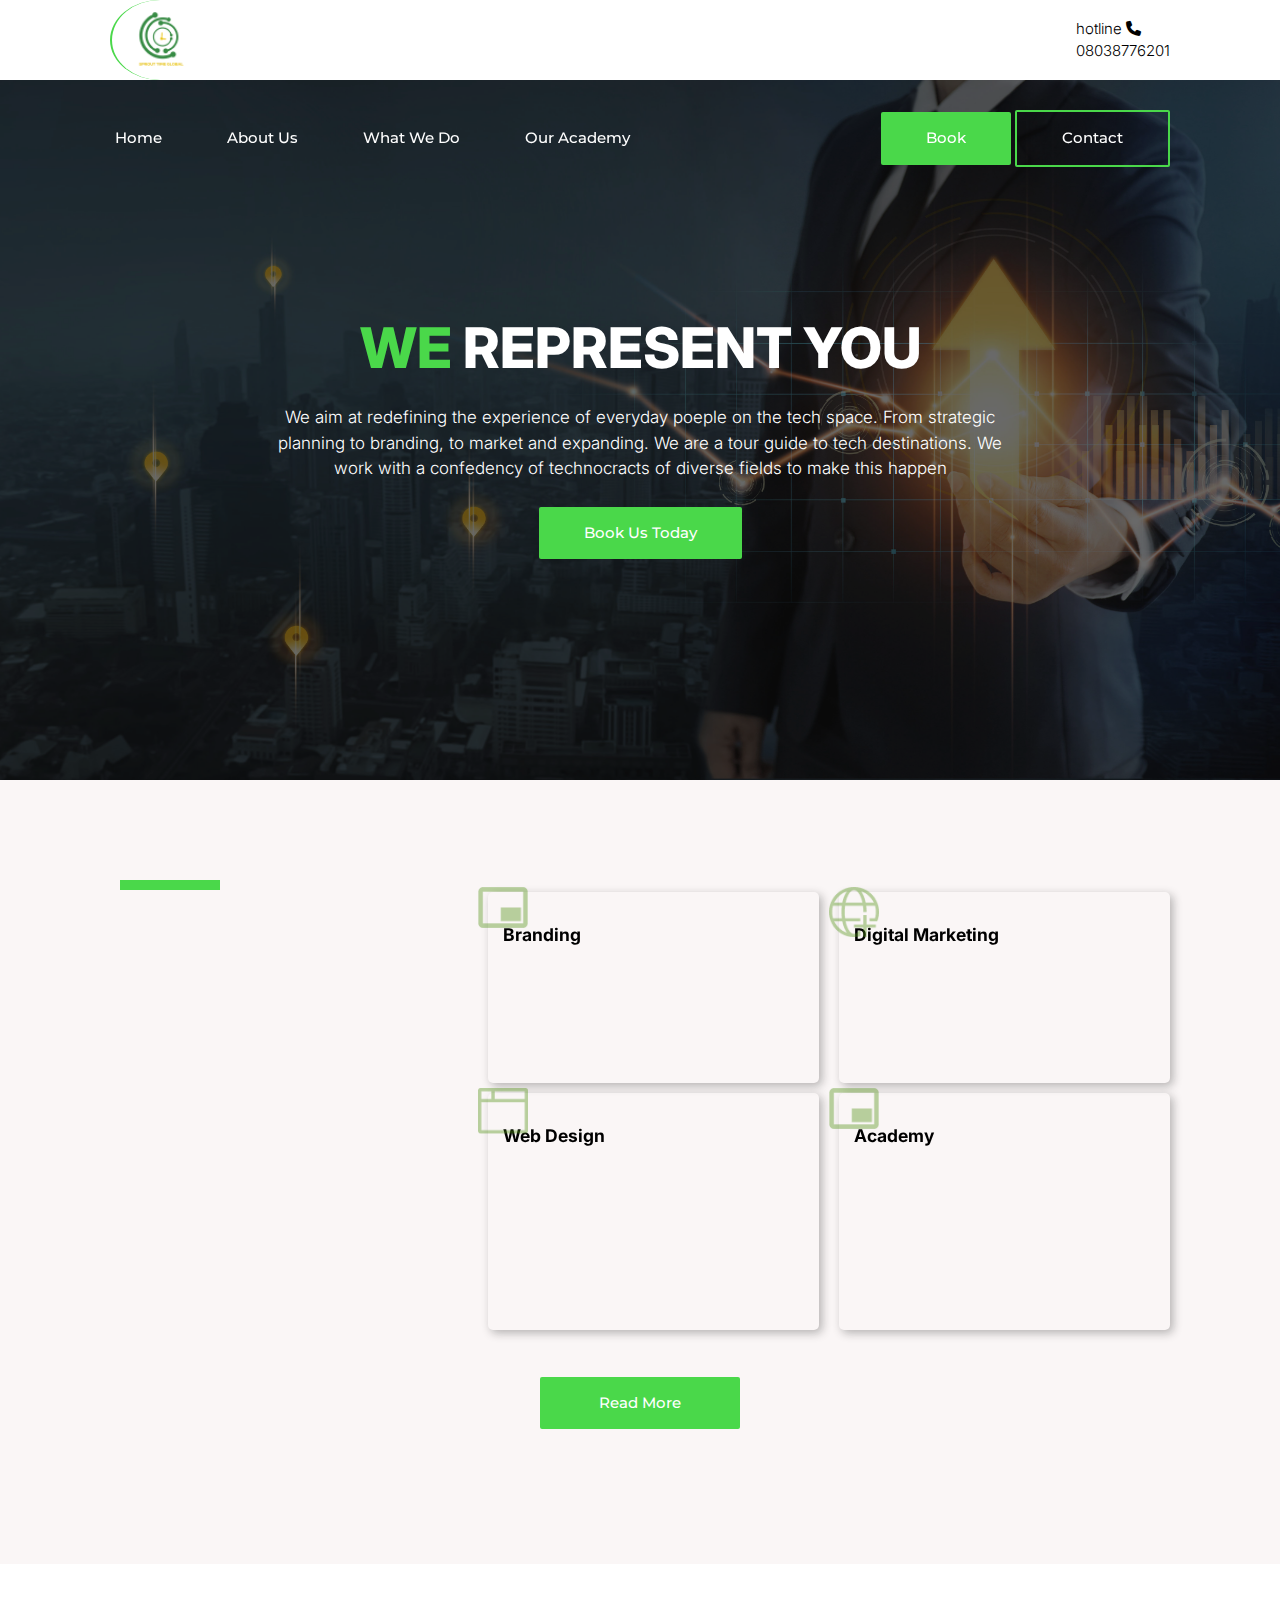
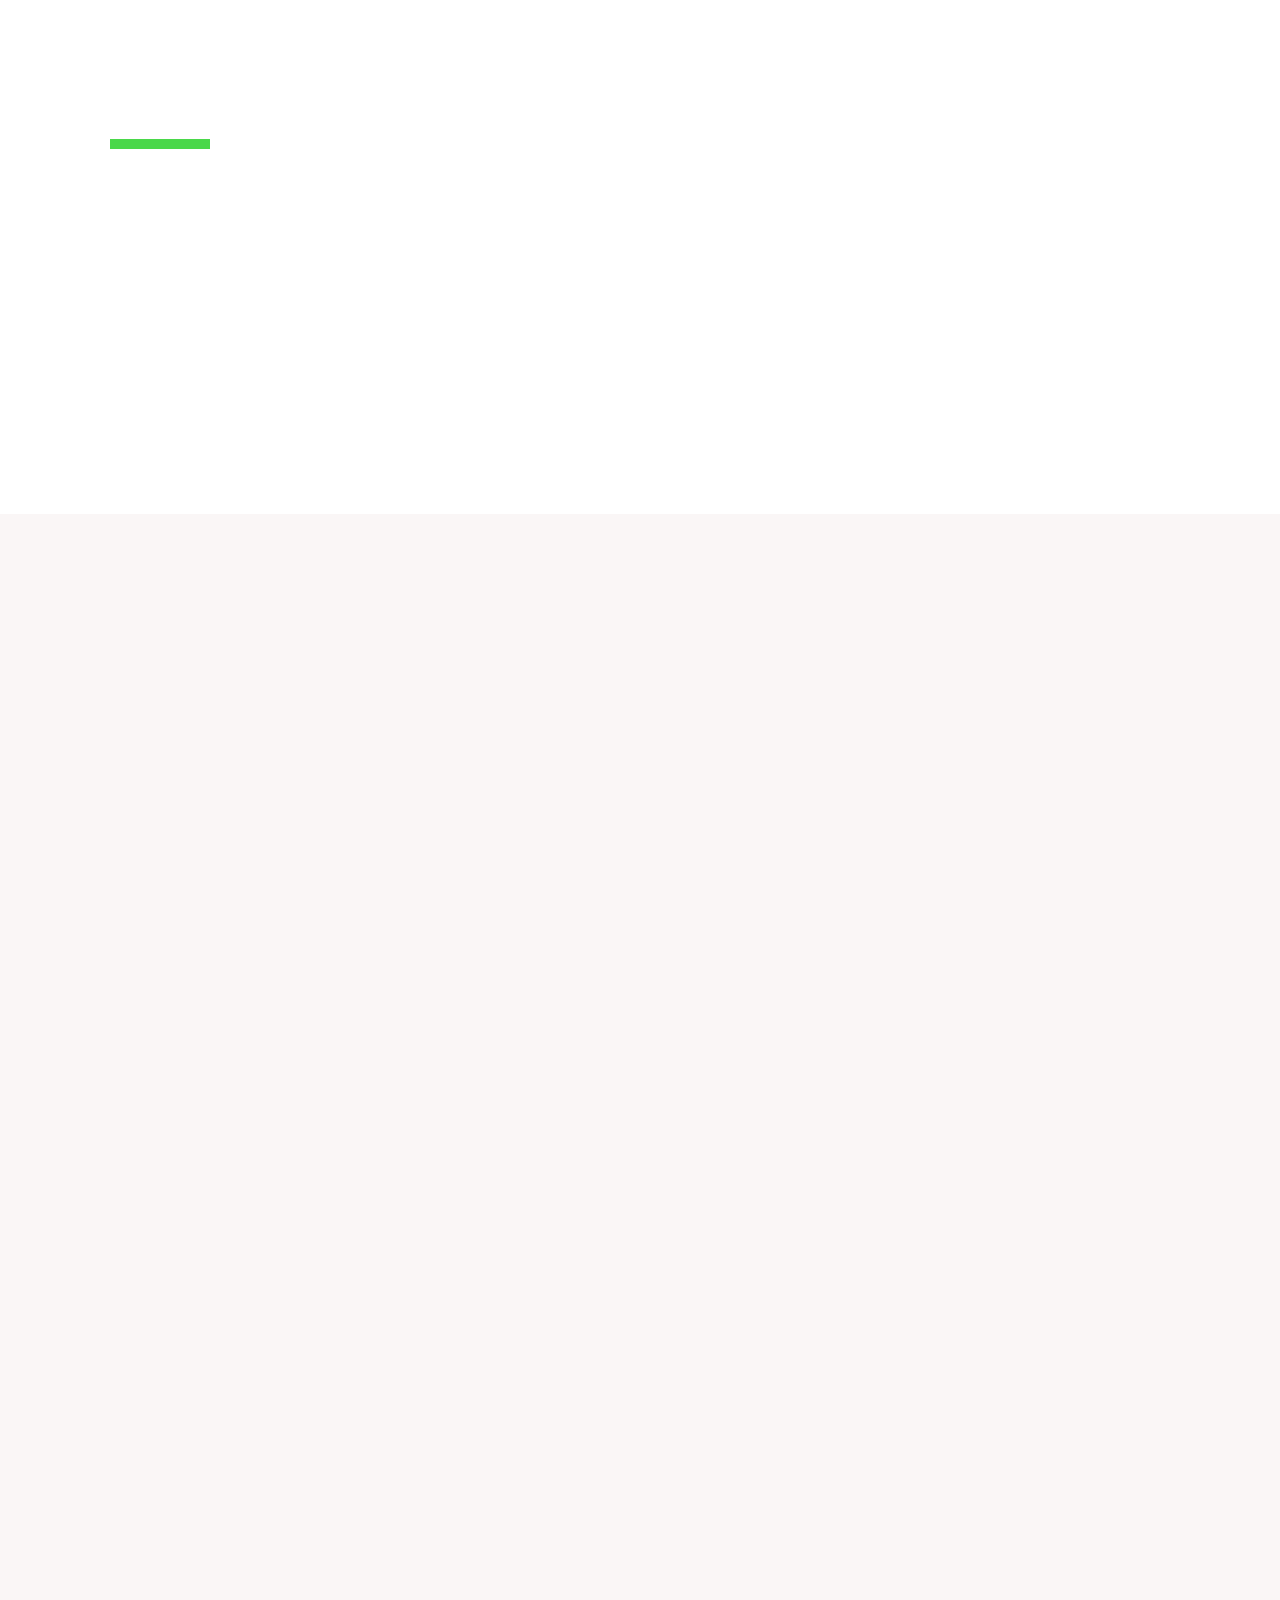
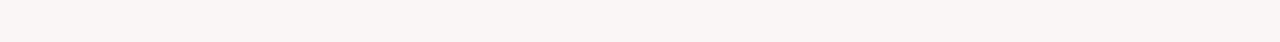
==== commit b8b71991: "Sprout-time" ====
--- a/index.html
+++ b/index.html
@@ -9,6 +9,10 @@
     <link rel="stylesheet" href="assets/css/style.css">
     <link rel="stylesheet" href="assets/css/query.css">
     <link href="https://unpkg.com/aos@2.3.1/dist/aos.css" rel="stylesheet"/>
+    <link
+         rel="stylesheet"
+         href="https://cdn.jsdelivr.net/npm/@splidejs/splide@4.1.4/dist/css/splide.min.css"
+      />
     <title>Sprout Global</title>
 </head>
 <body>
@@ -33,9 +37,9 @@
                            <li class="nav-item drop"><a href="test-acedemy.html">Our Academy</a>
                               <div class="dropdown">
                             <ul>
-                                <li>Shool</li>
-                                <li>Lectures</li>
-                                <li>Books</li>
+                                <li><a href="courses.html">Courses</a></li>
+                                <li><a href="updates.html">Updates</a></li>
+                                <li><a href="faq.html">FAQ</a></li>
                             </ul>
                         </div>
                            </li>
@@ -53,16 +57,49 @@
                      </div>
                 </div>
             </div>
-            <div class="hero-content">
-                <div class="container">
-                    <h1 class="hero-title"><span class="highlight">WE</span> <span class="animated-text"></span></h1>
-                    <p class="hero-txt">
-                        We aim at redefining the experience of everyday poeple on the tech space. From strategic planning to branding, to market and expanding. We are a tour guide to tech destinations. We work with a confedency of technocracts of diverse fields to make this happen
-                    </p>
-                    <a href="construction.html" class="book-us-btn btn-fill">Book Us Today</a>
-                </div>
-                <div class="overlay"></div>
-            </div>
+            <section id="image-carousel" class="splide">
+            <div class="splide__track">
+               <div class="splide__list">
+                  <div class="splide__slide">
+                     <div class="hero-content">
+                     <div class="container">
+                           <h1 class="hero-title"><span class="highlight">WE</span> Represent You</h1>
+                           <p class="hero-txt">
+                           We aim at redefining the experience of everyday poeple on the tech space. From strategic planning to branding, to market and expanding. We are a tour guide to tech destinations. We work with a confedency of technocracts of diverse fields to make this happen
+                           </p>
+                           <a href="construction.html" class="book-us-btn btn-fill">Book Us Today</a>
+                     </div>
+                        <div class="overlay"></div>
+                 </div>
+                  </div>
+                  <div class="splide__slide">
+                     <div class="hero-content hero-con1">
+                     <div class="container">
+                           <h1 class="hero-title"><span class="highlight">WE</span> Help you Grow </h1>
+                           <p class="hero-txt">
+                           We aim at redefining the experience of everyday poeple on the tech space. From strategic planning to branding, to market and expanding. We are a tour guide to tech destinations. We work with a confedency of technocracts of diverse fields to make this happen
+                           </p>
+                           <a href="construction.html" class="book-us-btn btn-fill">Book Us Today</a>
+                     </div>
+                        <div class="overlay"></div>
+                 </div>
+                  </div>
+                  <div class="splide__slide">
+                     <div class="hero-content hero-con2">
+                     <div class="container">
+                           <h1 class="hero-title"><span class="highlight">WE</span> Expose you to the future technology</h1>
+                           <p class="hero-txt">
+                           We aim at redefining the experience of everyday poeple on the tech space. From strategic planning to branding, to market and expanding. We are a tour guide to tech destinations. We work with a confedency of technocracts of diverse fields to make this happen
+                           </p>
+                           <a href="construction.html" class="book-us-btn btn-fill">Book Us Today</a>
+                     </div>
+                        <div class="overlay"></div>
+                 </div>
+                  </div>
+                  
+               </div>
+            </div>
+            </section>
         </div>
     </header>
     <!-- navbar-ends -->
@@ -283,5 +320,15 @@
     <script>
         AOS.init();
     </script>
+    <script src="https://cdn.jsdelivr.net/npm/@splidejs/splide@4.1.4/dist/js/splide.min.js"></script>
+      <script>
+         document.addEventListener('DOMContentLoaded', function () {
+            function trigger() {
+               
+            }
+
+            trigger()
+         });
+      </script>
 </body>
 </html>--- a/assets/css/style.css
+++ b/assets/css/style.css
@@ -5,493 +5,501 @@
 
 *,
 html {
-  box-sizing: border-box;
-  margin: 0;
-  padding: 0;
+   box-sizing: border-box;
+   margin: 0;
+   padding: 0;
 }
 
 body {
-  background: rgba(240, 225, 225, 0.3);
-  width: 100%;
-  font-family: 'Montserrat', sans-serif;
-  font-size: 15px;
-  line-height: 1.5;
+   background: rgba(240, 225, 225, 0.3);
+   width: 100%;
+   font-family: 'Montserrat', sans-serif;
+   font-size: 15px;
+   line-height: 1.5;
 }
 
 h1,
 h2,
 h3,
 h4 {
-  margin: 15px 0;
-  font-family: 'Inter', sans-serif;
+   margin: 15px 0;
+   font-family: 'Inter', sans-serif;
 }
 
 p {
-  margin: 15px 0;
-  font-family: 'Inter', sans-serif;
-  font-weight: 300;
+   margin: 15px 0;
+   font-family: 'Inter', sans-serif;
+   font-weight: 300;
 }
 
 img {
-  width: 100%;
-  height: 100%;
+   width: 100%;
+   height: 100%;
+   object-fit: cover;
 }
 
 /* utilities */
 
 .container {
-  max-width: 1100px;
-  margin: 0 auto;
-  padding: 0 20px;
+   max-width: 1100px;
+   margin: 0 auto;
+   padding: 0 20px;
 }
 
 .flex {
-  width: 100%;
-  display: flex;
-  justify-content: center;
-  align-items: center;
+   width: 100%;
+   display: flex;
+   justify-content: center;
+   align-items: center;
 }
 
 .grid {
-  display: grid;
-  grid-template-columns: 1fr 1fr;
-  gap: 20px;
-  justify-content: center;
+   display: grid;
+   grid-template-columns: 1fr 1fr;
+   gap: 20px;
+   justify-content: center;
 }
 
 .card {
-  padding: 45px;
-  box-shadow: 3px 3px 10px rgba(20, 20, 20, 0.3);
-  border-radius: 5px;
+   padding: 45px;
+   box-shadow: 3px 3px 10px rgba(20, 20, 20, 0.3);
+   border-radius: 5px;
 }
 
 .btn-fill {
-  display: inline-block;
-  padding: 15px 45px;
-  background: #4ad84a;
-  text-decoration: none;
-  border: 0;
-  border-radius: 2px;
-  color: #fff;
-  margin: 10px auto;
-  font-weight: 500;
+   display: inline-block;
+   padding: 15px 45px;
+   background: #4ad84a;
+   text-decoration: none;
+   border: 0;
+   border-radius: 2px;
+   color: #fff;
+   margin: 10px auto;
+   font-weight: 500;
 }
 
 .btn-transparent {
-  display: inline-block;
-  padding: 15px 45px;
-  background: transparent;
-  text-decoration: none;
-  border: 2px solid #4ad84a;
-  border-radius: 2px;
-  color: #fff;
-  margin: 10px auto;
-  font-weight: 500;
+   display: inline-block;
+   padding: 15px 45px;
+   background: transparent;
+   text-decoration: none;
+   border: 2px solid #4ad84a;
+   border-radius: 2px;
+   color: #fff;
+   margin: 10px auto;
+   font-weight: 500;
 }
 
 .overlay {
-  position: absolute;
-  left: 0;
-  width: 100%;
-  height: 100%;
-  background: rgba(74, 216, 74, 0.88);
+   position: absolute;
+   left: 0;
+   width: 100%;
+   height: 100%;
+   background: rgba(74, 216, 74, 0.88);
 }
 
 .cards {
-  padding: 15px;
-  box-shadow: 3px 3px 10px rgba(20, 20, 20, 0.3);
-  border-radius: 5px;
+   padding: 15px;
+   box-shadow: 3px 3px 10px rgba(20, 20, 20, 0.3);
+   border-radius: 5px;
 }
 
 .highlight {
-  color: #4ad84a;
+   color: #4ad84a;
 }
 
 .header {
-  width: 100%;
-  margin: auto;
-  position: relative;
+   width: 100%;
+   margin: auto;
+   position: relative;
 }
 
 .header .logo-holder {
-  width: inherit;
-  background: #fff;
+   width: inherit;
+   background: #fff;
 }
 
 .logo-holder .flex {
-  justify-content: space-between;
+   justify-content: space-between;
 }
 
 .header .logo {
-  width: 100px;
-  height: 80px;
-  border-left: 2px solid #4ad84a;
-  border-radius: 50%;
+   width: 100px;
+   height: 80px;
+   border-left: 2px solid #4ad84a;
+   border-radius: 50%;
 }
 
 .hero {
-  position: relative;
-  margin: auto;
+   position: relative;
+   margin: auto;
 }
 
 .nav-logo {
-  display: none;
+   display: none;
+}
+
+.nav-logo.stick {
+   display:block;
 }
 
 .hero .container {
-  position: relative;
+   position: relative;
 }
 
 .hero .navigation {
-  width: 100%;
-  position: absolute;
-  top: 0;
-  padding: 20px 0;
-  z-index: 2;
-  display: flex;
-  align-items: center;
-  transition: 0.5s ease;
+   width: 100%;
+   position: absolute;
+   top: 0;
+   padding: 20px 0;
+   z-index: 2;
+   display: flex;
+   align-items: center;
+   transition: 0.5s ease;
 }
 
 .hero .navigation.sticky {
-  position: fixed;
-  top: 0;
-  background: rgba(0, 0, 0, 0.88);
+   position: fixed;
+   top: 0;
+   background: rgba(0, 0, 0, 0.88);
 }
 
 .navigation .flex {
-  justify-content: space-between;
-  margin: auto;
+   justify-content: space-between;
+   margin: auto;
 }
 
 .navbar-con {
-  width: 100%;
-  display: flex;
-  justify-content: space-between;
-  align-items: center;
+   width: 100%;
+   display: flex;
+   justify-content: space-between;
+   align-items: center;
 }
 
 .navigation .navbar {
-  list-style-type: none;
-  display: flex;
-  justify-content: center;
-  align-items: center;
+   list-style-type: none;
+   display: flex;
+   justify-content: center;
+   align-items: center;
 }
 
 .navbar .nav-item a {
-  text-decoration: none;
-  padding: 0 60px 0 5px;
-  color: #fff;
-  font-weight: 300;
+   text-decoration: none;
+   padding: 0 60px 0 5px;
+   color: #fff;
+   font-weight: 500;
 }
 
 .drop {
-  position: relative;
+   position: relative;
 }
 
 .dropdown {
-  position: absolute;
-  top: 100%;
-  left: -20px;
-  background: #ddd;
-  padding: 30px 50px;
-  transform: scale(0);
-  transition: 0.5s ease;
-  opacity: 0;
-  border-radius: 5px;
-  /* z-index: -1; */
+   position: absolute;
+   top: 100%;
+   left: -20px;
+   background: #ddd;
+   padding: 30px 50px;
+   transform: scale(0);
+   transition: 0.5s ease;
+   opacity: 0;
+   border-radius: 5px;
+   /* z-index: -1; */
 }
 
 .dropdown ul li {
-  margin: 10px 0;
-  font-size: 17px;
-  font-weight: 300;
-  list-style: none;
+   margin: 10px 0;
+   font-size: 17px;
+   font-weight: 400;
+   list-style: none;
+}
+
+.dropdown ul li a{
+   font-weight:500;
+   color:#3a3636 !important;
 }
 
 .drop:hover .dropdown {
-  transform: scale(1);
-  opacity: 1;
+   transform: scale(1);
+   opacity: 1;
 }
 
 .hero-content {
-  background: url('../img/businessman-holding-arrow-graph-growth-business-financial-investment-strategy-planning.jpeg')
-  no-repeat center center;
-  background-size: cover;
-  background-attachment: fixed;
-  width: 100%;
-  height: 700px;
-  position: relative;
-  display: flex;
-  align-items: center;
-  justify-content: center;
+   background: url('../img/businessman-holding-arrow-graph-growth-business-financial-investment-strategy-planning.jpeg')
+      no-repeat center center;
+   background-size: cover;
+   background-attachment: fixed;
+   width: 100%;
+   height: 700px;
+   position: relative;
+   display: flex;
+   align-items: center;
+   justify-content: center;
+}
+
+.hero-con1 {
+   background: url('../img/group-afro-americans-working-together\ 1.png')
+      no-repeat center center !important;
+   background-size: cover !important;
+   background-attachment: fixed !important;
+}
+.hero-con2 {
+   background: url('../img/header-img1.jpeg') no-repeat center center !important;
+   width: 100%;
+   background-size: cover !important;
+   background-attachment: fixed !important;
 }
 
 .hero-content .hero-title {
-  font-size: 3.5rem;
-  font-weight: 700;
-  text-transform: uppercase;
-  transition: all 1s ease;
+   font-size: 3.5rem;
+   font-weight: 800;
+   text-transform: uppercase;
+   transition: all 1s ease;
+   color:#fff;
 }
 
 .hero-content .container {
-  position: relative;
-  z-index: 1;
-  max-width: 800px;
-  text-align: center;
-}
-
-.hero-content .hero-title::after {
-  content: 'Represent you';
-  color: #fff;
-  animation: change-title 20s ease-in 2s infinite;
+   position: relative;
+   z-index: 1;
+   max-width: 800px;
+   text-align: center;
 }
 
 .hero-content .hero-txt {
-  font-size: 17px;
-  font-weight: 300;
-  max-width: 100%;
-  color: #fff;
+   font-size: 17px;
+   font-weight: 300;
+   max-width: 100%;
+   color: #fff;
 }
 
 .hero .overlay {
-  background: rgb(17, 17, 16, 0.55);
-  top: 0;
+   background: rgb(17, 17, 16, 0.55);
+   top: 0;
 }
 
 /* about */
 
 .home-about {
-  padding: 100px 0;
+   padding: 100px 0;
 }
 
 .home-about .flex {
-  justify-content: space-between;
-  justify-content: stretch;
-  gap: 20px;
+   justify-content: space-between;
+   justify-content: stretch;
+   gap: 20px;
 }
 
 .home-about .grid {
-  column-gap: 20px;
-  row-gap: 10px;
+   column-gap: 20px;
+   row-gap: 10px;
 }
 
 .home-about .cards {
-  position: relative;
+   position: relative;
 }
 
 .about-card-icons {
-  position: absolute;
-  top: -5px;
-  left: -10px;
-  width: 50px;
-  opacity: 0.4;
+   position: absolute;
+   top: -5px;
+   left: -10px;
+   width: 50px;
+   opacity: 0.4;
 }
 
 .home-about .about-title {
-  font-size: 30px;
-  font-weight: 500;
+   font-size: 30px;
+   font-weight: 500;
 }
 
 .home-about .about-txt {
-  font-size: 17px;
-  font-weight: 300;
+   font-size: 17px;
+   font-weight: 300;
 }
 
 .home-about .btn-fill {
-  display: block;
-  width: 200px;
-  margin: 35px auto;
-  text-align: center;
+   display: block;
+   width: 200px;
+   margin: 35px auto;
+   text-align: center;
 }
 
 /* why*/
 
 .why {
-  background: #fff;
-  padding: 100px 0;
-  width: 100%;
+   background: #fff;
+   padding: 100px 0;
+   width: 100%;
 }
 
 .why .flex {
-  justify-content: space-between;
-  align-items: stretch;
-  gap: 20px;
+   justify-content: space-between;
+   align-items: stretch;
+   gap: 20px;
 }
 
 .why-title {
-  font-size: 30px;
-  font-weight: 500;
+   font-size: 30px;
+   font-weight: 500;
 }
 
 .why-txt {
-  font-size: 17px;
-  font-weight: 300;
+   font-size: 17px;
+   font-weight: 300;
 }
 
 .why-content .btn-transparent {
-  color: #111;
-  margin: 10px auto;
+   color: #111;
+   margin: 10px auto;
 }
 
 .why-img {
-  width: 600px;
-  height: 350px;
+   width: 600px;
+   height: 350px;
 }
 
 .why-img img {
-  border-radius: 10px;
+   border-radius: 10px;
 }
 
 /* newsletter */
 .newsletter {
-  background: url('../img/133665c7b30f3df4418ed2ceccb81e96.jpeg') no-repeat
-  center center;
-  background-size: cover;
-  height: 680px;
-  display: flex;
-  align-items: center;
-  justify-content: center;
-  position: relative;
+   background: url('../img/133665c7b30f3df4418ed2ceccb81e96.jpeg') no-repeat
+      center center;
+   background-size: cover;
+   height: 680px;
+   display: flex;
+   align-items: center;
+   justify-content: center;
+   position: relative;
 }
 
 .newsletter .overlay {
-  background: rgba(74, 216, 74, 0.88);
+   background: rgba(74, 216, 74, 0.88);
 }
 
 .newsletter .grid {
-  position: relative;
-  width: 100%;
-  justify-content: center;
-  z-index: 1;
+   position: relative;
+   width: 100%;
+   justify-content: center;
+   z-index: 1;
 }
 
 .news-content h3 {
-  font-size: 40px;
-  font-weight: 500;
-  color: #efefef;
+   font-size: 40px;
+   font-weight: 500;
+   color: #efefef;
 }
 .news-content h4 {
-  font-size: 2rem;
-  font-weight: 300;
-  color: #efefef;
+   font-size: 2rem;
+   font-weight: 500;
+   color: #efefef;
 }
 
 .news-content .app {
-  padding-top: 30px;
+   padding-top: 30px;
 }
 
 .news-content .app-img,
 .app-link {
-  width: 300px;
-  height: 45px;
-  display: flex;
-  align-items: center;
-  justify-content: space-between;
-  gap: 20px;
+   width: 300px;
+   height: 45px;
+   display: flex;
+   align-items: center;
+   justify-content: space-between;
+   gap: 20px;
 }
 
 .app-img img {
-  border-radius: 5px;
+   border-radius: 5px;
 }
 
 .form-title {
-  font-size: 30px;
-  font-weight: 500;
-  color: #fff;
+   font-size: 30px;
+   font-weight: 500;
+   color: #fff;
 }
 
 .news-form {
-  width: 100%;
-  padding: 5px;
+   width: 100%;
+   padding: 5px;
 }
 
 .form {
-  width: 100%;
+   width: 100%;
 }
 
 .form-control {
-  width: inherit;
-  margin: 10px auto;
+   width: inherit;
+   margin: 10px auto;
 }
 
 .form input[type='text'],
 .form input[type='email'] {
-  width: inherit;
-  padding: 10px;
-  outline: 0;
-  border: 0;
-  border-radius: 5px;
-  background: #efefef;
+   width: inherit;
+   padding: 20px;
+   outline: 0;
+   border: 0;
+   border-radius: 5px;
+   background: #efefef;
 }
 
 .form textarea {
-  width: inherit;
-  height: 150px;
-  background: #efefef;
+   width: inherit;
+   height: 150px;
+   background: #efefef;
+   border: none;
 }
 
 .form input[type='submit'] {
-  background: transparent;
-  border: 2px solid #fff;
+   background: transparent;
+   border: 2px solid #fff;
 }
 /* newsletter ends */
 
 /* footer */
 .footer {
-  width: 100%;
-  padding-top: 50px;
+   width: 100%;
+   padding-top: 50px;
 }
 .footer .flex {
-  width: 100%;
-  justify-content: space-between;
-  align-items: stretch;
+   width: 100%;
+   justify-content: space-between;
+   align-items: stretch;
 }
 
 .footer-logo {
-  width: 100px;
-  height: 100px;
-  border-left: 2px solid #4ad84a;
-  border-radius: 50%;
-  display: flex;
-  align-items: center;
-  justify-content: center;
+   width: 100px;
+   height: 100px;
+   border-left: 2px solid #4ad84a;
+   border-radius: 50%;
+   display: flex;
+   align-items: center;
+   justify-content: center;
 }
 
 .footer-nav,
 .socials li {
-  list-style-type: none;
+   list-style-type: none;
 }
 
 .footer-item {
-  padding: 10px 0;
+   padding: 10px 0;
 }
 
 .footer-item a {
-  text-decoration: none;
-  color: #3a3636;
-  font-weight: 300;
+   text-decoration: none;
+   color: #3a3636;
+   font-weight: 400;
 }
 .right {
-  width: 100%;
-  padding: 20px 0;
-  margin-top: 50px;
-  background: #fff;
+   width: 100%;
+   padding: 20px 0;
+   margin-top: 50px;
+   background: #fff;
 }
 
 .right .flex {
-  width: 100%;
-  justify-content: space-between;
-}
-
-@keyframes change-title {
-  0% {
-    content: 'Represent you';
-  }
-  50% {
-    content: 'Help you grow';
-  }
-  70% {
-    content: 'Expose you to the future of technology';
-  }
-}+   width: 100%;
+   justify-content: space-between;
+}
+
--- a/assets/css/query.css
+++ b/assets/css/query.css
@@ -125,7 +125,7 @@
    }
 
    .hero-content .hero-title {
-      font-size: 2.2rem;
+      font-size: 2.5rem;
    }
 
    .newsletter {
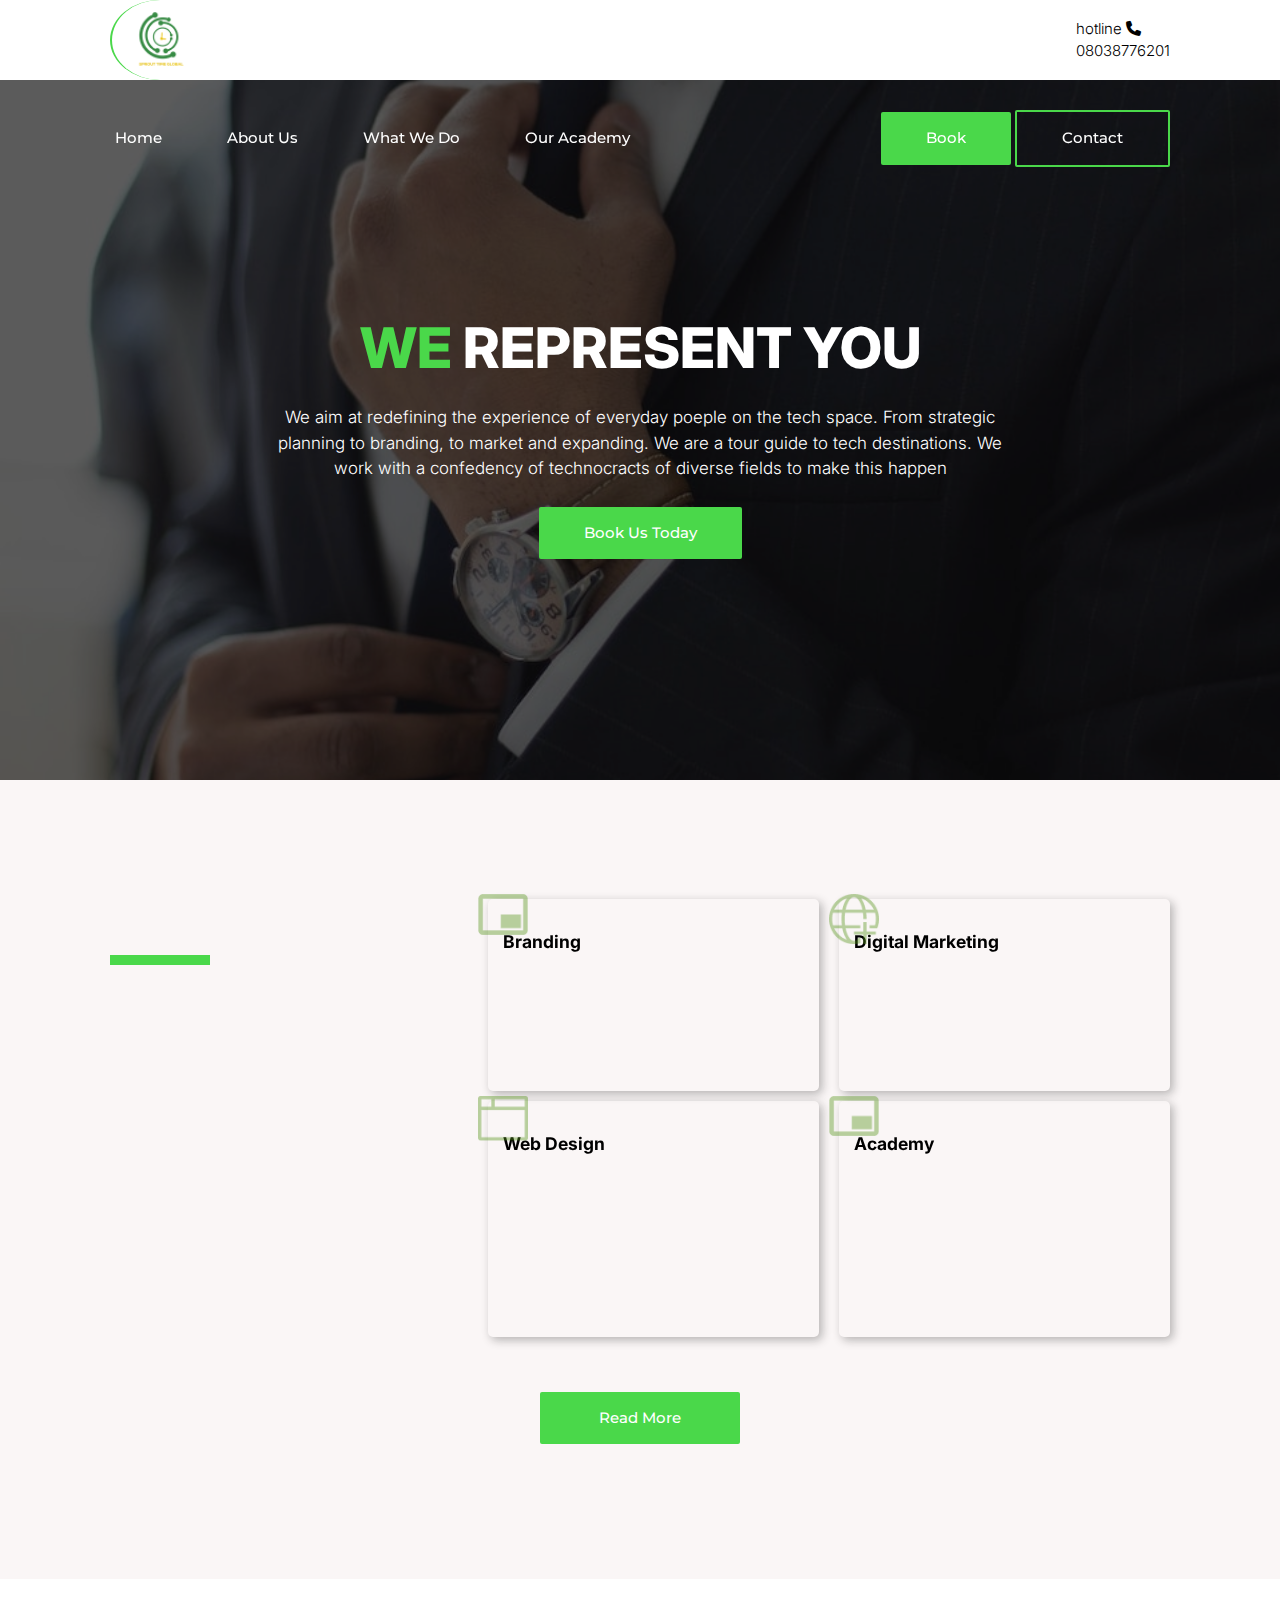
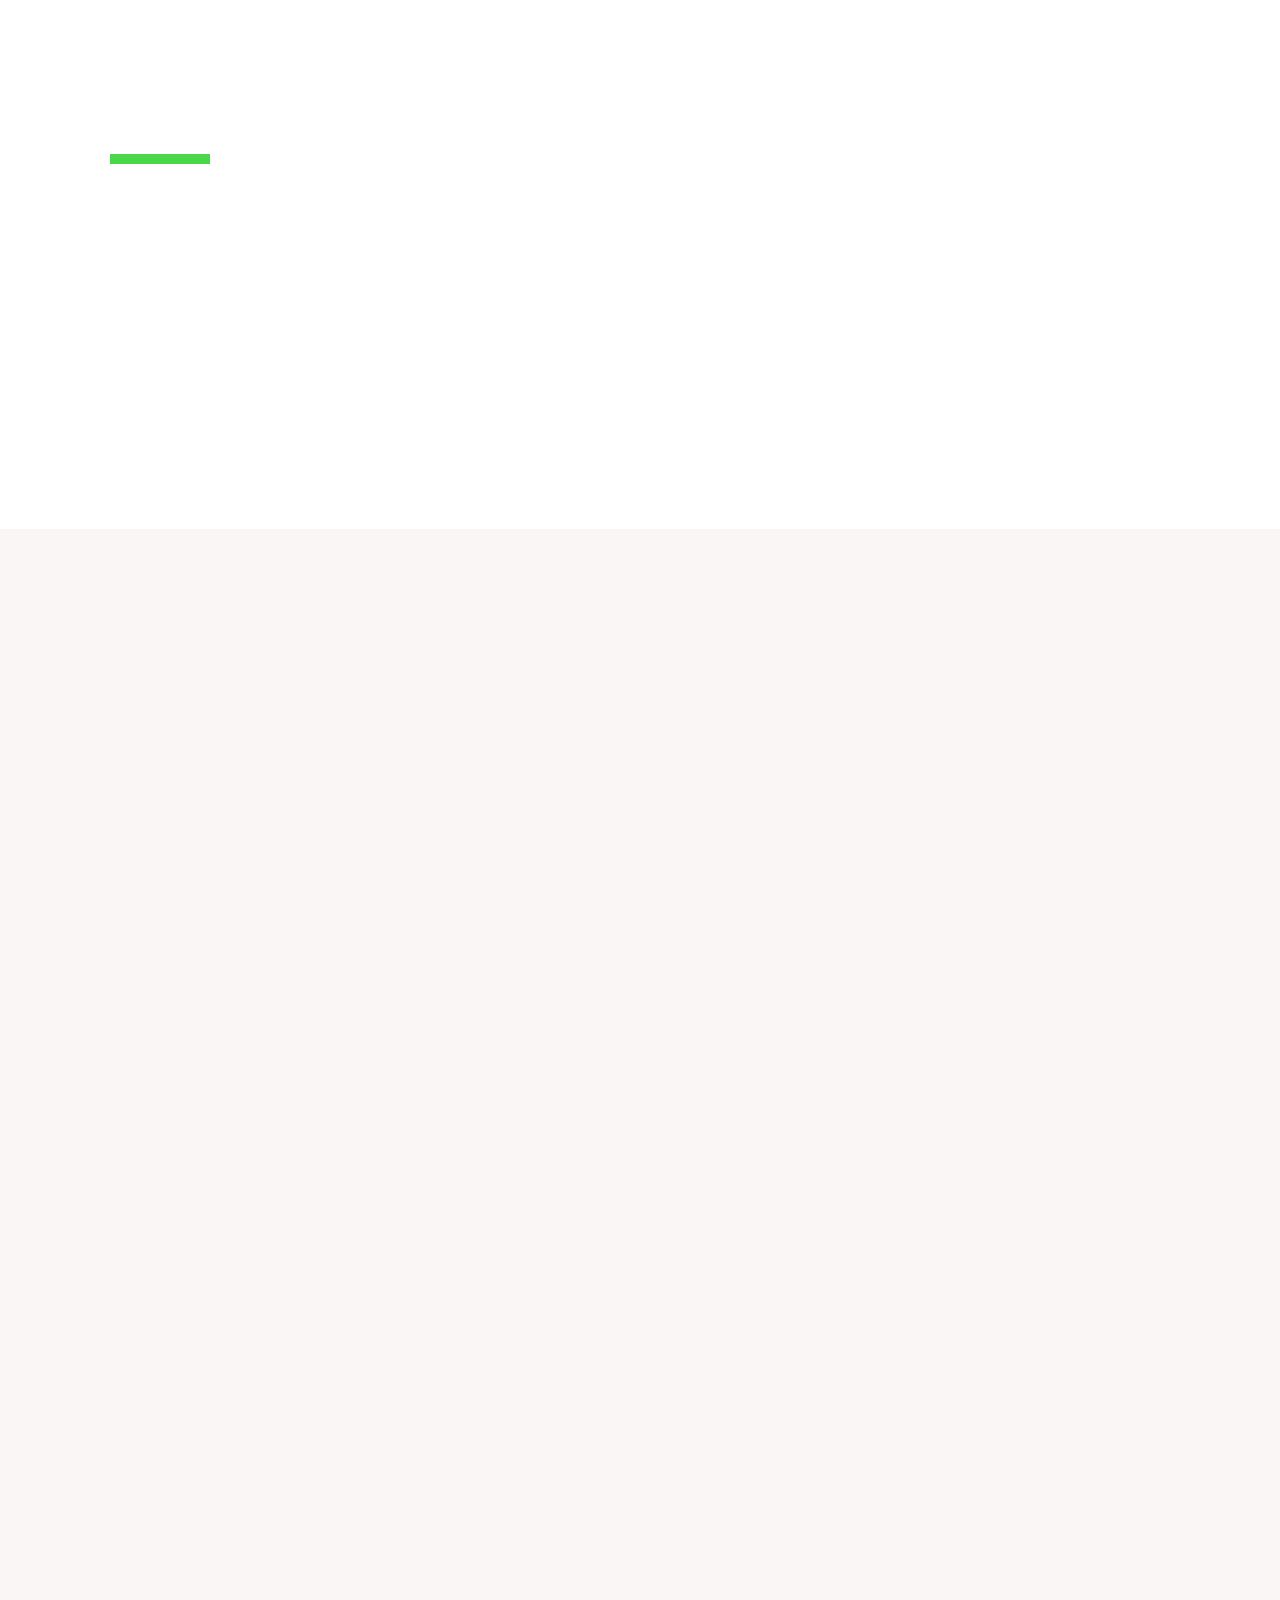
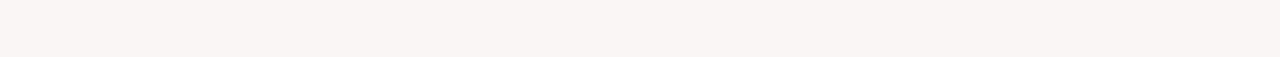
==== commit 319316aa: "Sprout-Time" ====
--- a/index.html
+++ b/index.html
@@ -63,7 +63,7 @@
                   <div class="splide__slide">
                      <div class="hero-content">
                      <div class="container">
-                           <h1 class="hero-title"><span class="highlight">WE</span> Represent You</h1>
+                           <h1 class="hero-title"><span class="highlight">WE</span> Represent you</h1>
                            <p class="hero-txt">
                            We aim at redefining the experience of everyday poeple on the tech space. From strategic planning to branding, to market and expanding. We are a tour guide to tech destinations. We work with a confedency of technocracts of diverse fields to make this happen
                            </p>
@@ -75,7 +75,7 @@
                   <div class="splide__slide">
                      <div class="hero-content hero-con1">
                      <div class="container">
-                           <h1 class="hero-title"><span class="highlight">WE</span> Help you Grow </h1>
+                           <h1 class="hero-title"><span class="highlight">WE</span> Grow You</h1>
                            <p class="hero-txt">
                            We aim at redefining the experience of everyday poeple on the tech space. From strategic planning to branding, to market and expanding. We are a tour guide to tech destinations. We work with a confedency of technocracts of diverse fields to make this happen
                            </p>
@@ -87,7 +87,7 @@
                   <div class="splide__slide">
                      <div class="hero-content hero-con2">
                      <div class="container">
-                           <h1 class="hero-title"><span class="highlight">WE</span> Expose you to the future technology</h1>
+                           <h1 class="hero-title"><span class="highlight">WE</span> Expose you to the future of technology</h1>
                            <p class="hero-txt">
                            We aim at redefining the experience of everyday poeple on the tech space. From strategic planning to branding, to market and expanding. We are a tour guide to tech destinations. We work with a confedency of technocracts of diverse fields to make this happen
                            </p>
@@ -96,7 +96,6 @@
                         <div class="overlay"></div>
                  </div>
                   </div>
-                  
                </div>
             </div>
             </section>
@@ -107,8 +106,9 @@
     <!-- home-about -->
     <section class="home-about">
         <div class="container flex">
-            <div class="home-about-content"><hr style="width:100px; padding:5px; margin:0 10px; background:#4ad84a; border: 0;">
+            <div class="home-about-content">
                 <h3 class="about-title" data-aos="fade-left" data-aos-delay="50" data-aos-duration="1000" data-aos-easing="ease-in-out">About Us</h3>
+                <hr style="width:100px; padding:5px; margin:10px 0; background:#4ad84a; border: 0;">
                     <p class="about-txt" data-aos="fade-left" data-aos-delay="100" data-aos-duration="1000" data-aos-easing="ease-in-out"> Are you a startup or tech company looking to take your branding, marketing, and technology to the next level? Look no further! Our team is here to help.
                     </p>
                     <p class="about-txt" data-aos="fade-left" data-aos-delay="150" data-aos-duration="1000" data-aos-easing="ease-in-out">
@@ -265,7 +265,7 @@
                   ><a href="" class="footer-link">Our Team</a></li
                >
                <li class="footer-item" data-aos="fade-down" data-aos-delay="200" data-aos-duration="1000" data-aos-easing="ease-in-out"
-                  ><a href="" class="footer-link">Updates</a></li
+                  ><a href="construction.html" class="footer-link">Updates</a></li
                >
                <li class="footer-item" data-aos="fade-down" data-aos-delay="250" data-aos-duration="1000" data-aos-easing="ease-in-out"
                   ><a href="" class="footer-link">How we Work</a></li
@@ -321,14 +321,5 @@
         AOS.init();
     </script>
     <script src="https://cdn.jsdelivr.net/npm/@splidejs/splide@4.1.4/dist/js/splide.min.js"></script>
-      <script>
-         document.addEventListener('DOMContentLoaded', function () {
-            function trigger() {
-               
-            }
-
-            trigger()
-         });
-      </script>
 </body>
 </html>--- a/assets/css/style.css
+++ b/assets/css/style.css
@@ -167,6 +167,7 @@
 .navigation .flex {
    justify-content: space-between;
    margin: auto;
+   white-space:nowrap;
 }
 
 .navbar-con {
@@ -188,6 +189,10 @@
    padding: 0 60px 0 5px;
    color: #fff;
    font-weight: 500;
+}
+
+.cli-btn{
+   white-space:nowrap;
 }
 
 .drop {
@@ -225,8 +230,7 @@
 }
 
 .hero-content {
-   background: url('../img/businessman-holding-arrow-graph-growth-business-financial-investment-strategy-planning.jpeg')
-      no-repeat center center;
+   background: url('../img/header-img1.jpeg') no-repeat center center;
    background-size: cover;
    background-attachment: fixed;
    width: 100%;
@@ -244,7 +248,8 @@
    background-attachment: fixed !important;
 }
 .hero-con2 {
-   background: url('../img/header-img1.jpeg') no-repeat center center !important;
+    background: url('../img/businessman-holding-arrow-graph-growth-business-financial-investment-strategy-planning.jpeg')
+      no-repeat center center !important;
    width: 100%;
    background-size: cover !important;
    background-attachment: fixed !important;
--- a/assets/css/query.css
+++ b/assets/css/query.css
@@ -125,7 +125,7 @@
    }
 
    .hero-content .hero-title {
-      font-size: 2.5rem;
+      font-size: 2.2rem;
    }
 
    .newsletter {
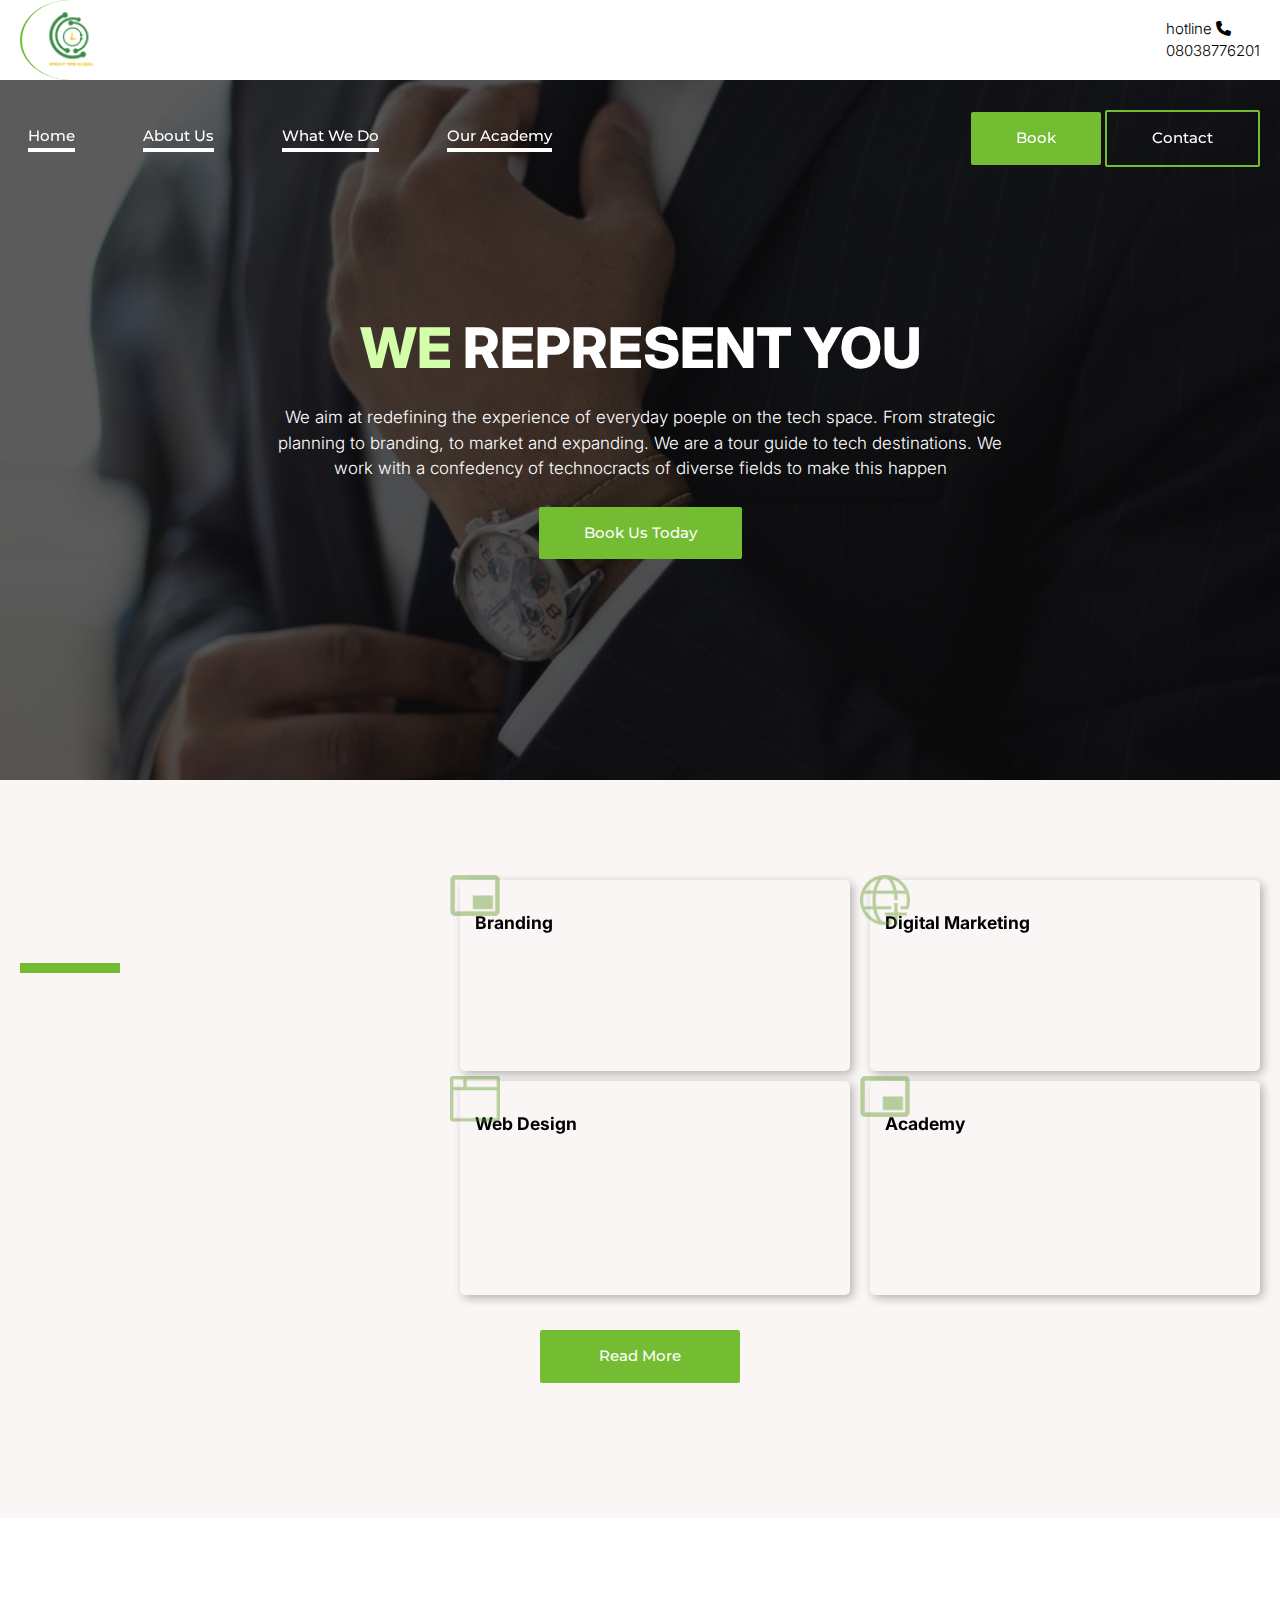
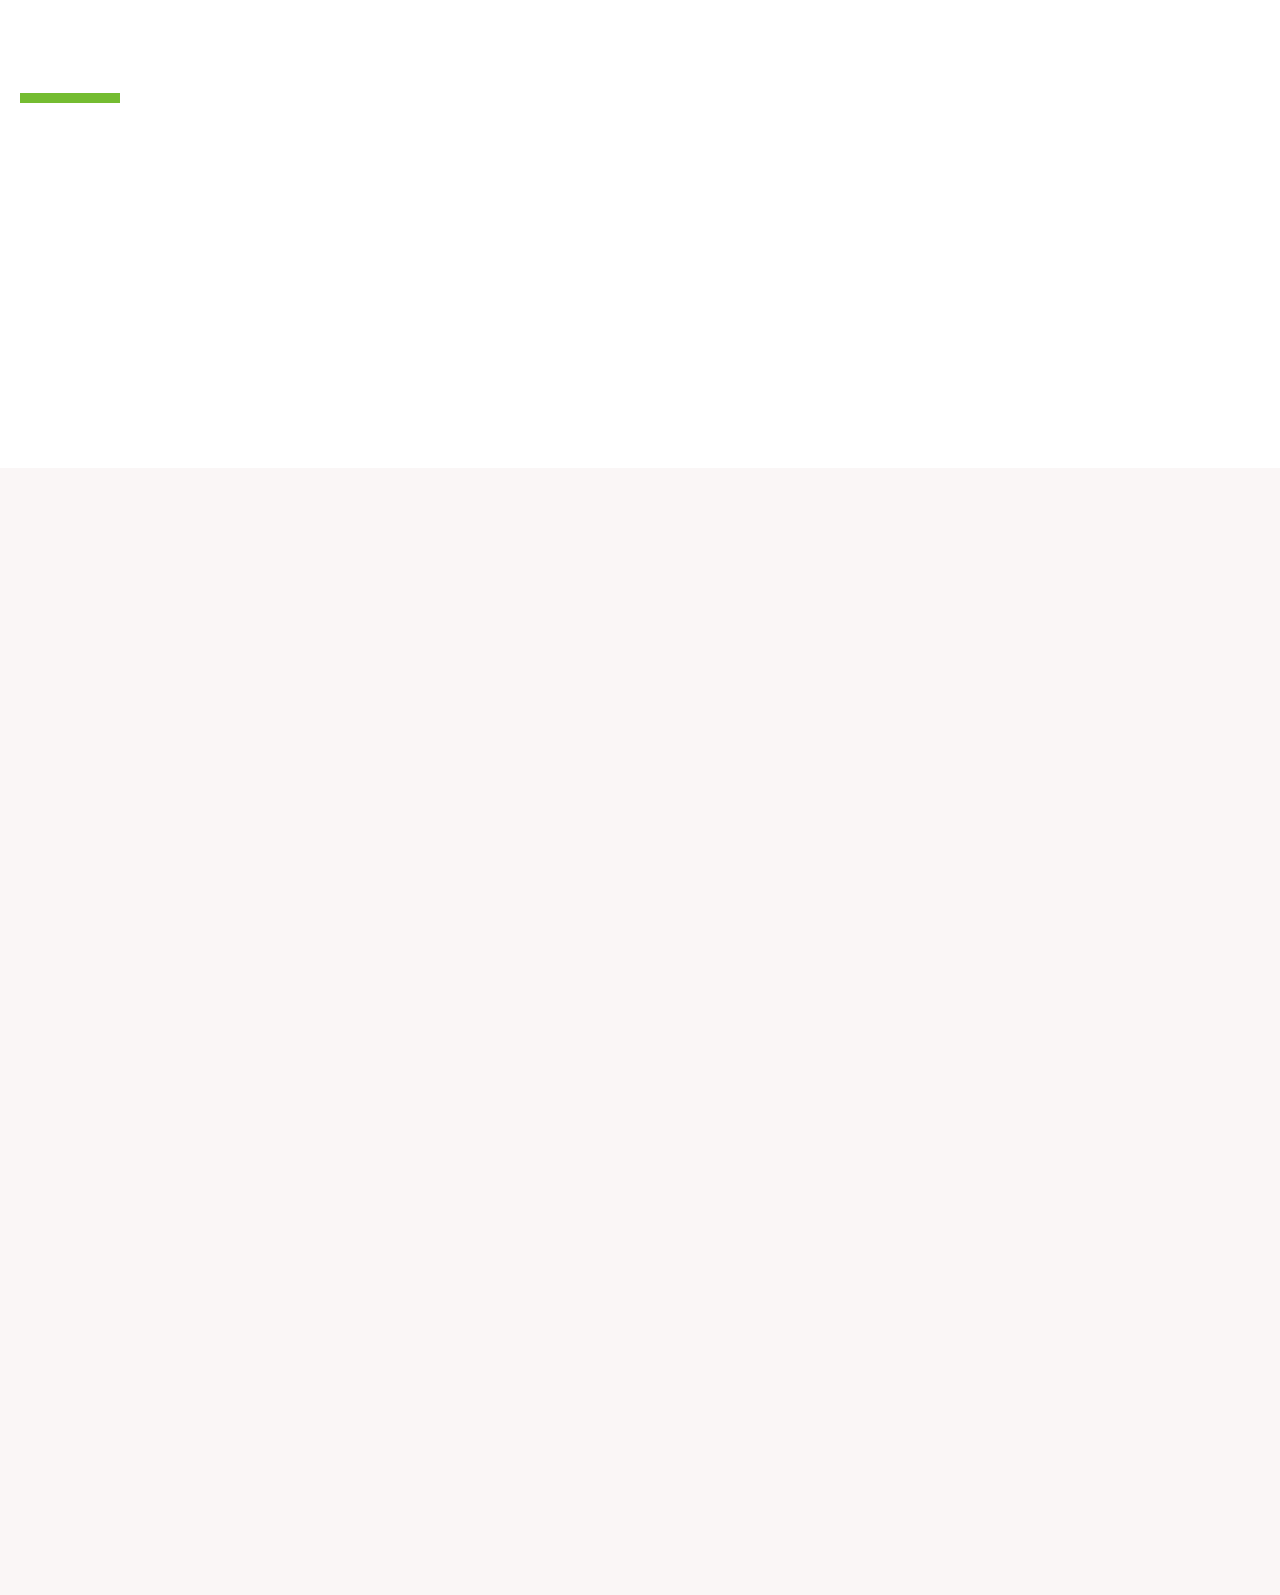
==== commit 485c6176: "sprout-time" ====
--- a/index.html
+++ b/index.html
@@ -46,8 +46,8 @@
                            </ul>
                         
                            <div class="cli-btn">
-                              <a href="" class="book-btn btn-fill">Book</a>
-                              <a href="" class="contact-btn btn-transparent">Contact</a>
+                              <a href="construction.html" class="book-btn btn-fill">Book</a>
+                              <a href="contact-us.html" class="contact-btn btn-transparent">Contact</a>
                            </div>
                      </div>
                      <div class="toggle">
@@ -108,7 +108,7 @@
         <div class="container flex">
             <div class="home-about-content">
                 <h3 class="about-title" data-aos="fade-left" data-aos-delay="50" data-aos-duration="1000" data-aos-easing="ease-in-out">About Us</h3>
-                <hr style="width:100px; padding:5px; margin:10px 0; background:#4ad84a; border: 0;">
+                <hr style="width:100px; padding:5px; margin:10px 0; background:#74bc31; border: 0;">
                     <p class="about-txt" data-aos="fade-left" data-aos-delay="100" data-aos-duration="1000" data-aos-easing="ease-in-out"> Are you a startup or tech company looking to take your branding, marketing, and technology to the next level? Look no further! Our team is here to help.
                     </p>
                     <p class="about-txt" data-aos="fade-left" data-aos-delay="150" data-aos-duration="1000" data-aos-easing="ease-in-out">
@@ -166,7 +166,7 @@
         <div class="container flex">
             <div class="why-content">
                 <h2 class="why-title" data-aos="fade-left" data-aos-delay="50" data-aos-duration="1000" data-aos-easing="ease-in-out">Why Choose Us</h2>
-                <hr style="width:100px; padding:5px; margin:0 10px 0 0; background:#4ad84a; border: 0;">
+                <hr style="width:100px; padding:5px; margin:0 10px 0 0; background:#74bc31; border: 0;">
                 <p class="why-txt" data-aos="fade-left" data-aos-delay="100" data-aos-duration="1000" data-aos-easing="ease-in-out">
                     At Sprout Time Global, we help businesses succeed.<br> Whether you are just starting out or looking to take your business to the next level, we are devoted to <br> supporting your growth and success. Let's build something great together.
                 </p>
@@ -183,7 +183,7 @@
          <div class="container grid">
             <div class="news-content" data-aos="fade-left" data-aos-delay="100" data-aos-duration="1500" data-aos-easing="ease-in-out">
                <h3>Can We Take it to</h3>
-               <h4>The Next Level? <a href="">Subscribe</a></h4>
+               <h4>The Next Level? <a href="">Click Here</a></h4>
                <p class="newstxt" data-aos="fade-left" data-aos-delay="100" data-aos-duration="1500" data-aos-easing="ease-in-out">
                   if you want to receive our update anymore click here to
                   <a href="">Unsubscribe</a>
@@ -203,7 +203,7 @@
                </div>
             </div>
             <div class="news-form" data-aos="fade-right" data-aos-delay="100" data-aos-duration="1500" data-aos-easing="ease-in-out">
-               <h3 class="form-title">Subscribe Newsletter</h3>
+               <p class="form-txt">We would like you to subscribe to our daily newsletter to always recieve our updates at instance</p>
                <form action="" class="form">
                   <div class="form-control">
                      <input
@@ -246,53 +246,7 @@
                <h4 class="info-title"  data-aos="fade-down" data-aos-delay="100" data-aos-duration="1000" data-aos-easing="ease-in-out">Get in Touch</h4>
                <a href="09057900620" class="" data-aos="fade-down" data-aos-delay="150" data-aos-duration="1000" data-aos-easing="ease-in-out">09069784234</a>
                <a href="09057900620" class="" data-aos="fade-down" data-aos-delay="200" data-aos-duration="1000" data-aos-easing="ease-in-out">09069784234</a>
-            </div>
-            <ul class="footer-nav">
-               <li class="footer-item link-title" ata-aos="fade-down" data-aos-delay="100" data-aos-duration="1000" data-aos-easing="ease-in-out">Quick Links</li>
-               <li class="footer-item" data-aos="fade-down" data-aos-delay="150" data-aos-duration="1000" data-aos-easing="ease-in-out"
-                  ><a href="" class="footer-link">About us</a></li
-               >
-               <li class="footer-item" data-aos="fade-down" data-aos-delay="200" data-aos-duration="1000" data-aos-easing="ease-in-out"
-                  ><a href="" class="footer-link">Services</a></li
-               >
-               <li class="footer-item" data-aos="fade-down" data-aos-delay="250" data-aos-duration="1000" data-aos-easing="ease-in-out"
-                  ><a href="" class="footer-link">Contact us</a></li
-               >
-            </ul>
-            <ul class="footer-nav">
-               <li class="footer-item link-title" data-aos="fade-down" data-aos-delay="100" data-aos-duration="1000" data-aos-easing="ease-in-out">Relevant Links</li>
-               <li class="footer-item" data-aos="fade-down" data-aos-delay="150" data-aos-duration="1000" data-aos-easing="ease-in-out
-                  ><a href="" class="footer-link">Our Team</a></li
-               >
-               <li class="footer-item" data-aos="fade-down" data-aos-delay="200" data-aos-duration="1000" data-aos-easing="ease-in-out"
-                  ><a href="construction.html" class="footer-link">Updates</a></li
-               >
-               <li class="footer-item" data-aos="fade-down" data-aos-delay="250" data-aos-duration="1000" data-aos-easing="ease-in-out"
-                  ><a href="" class="footer-link">How we Work</a></li
-               >
-               <li class="footer-item" data-aos="fade-down" data-aos-delay="300" data-aos-duration="1000" data-aos-easing="ease-in-out"
-                  ><a href="" class="footer-link">Book us Now</a></li
-               >
-            </ul>
-            <ul class="footer-nav">
-               <li class="footer-item link-title" data-aos="fade-down" data-aos-delay="100" data-aos-duration="1000" data-aos-easing="ease-in-out">Our Academy</li>
-               <li class="footer-item" footer-item" data-aos="fade-down" data-aos-delay="150" data-aos-duration="1000" data-aos-easing="ease-in-out"
-                  ><a href="" class="footer-link">Join Our Academy</a></li
-               >
-               <li class="footer-item" data-aos="fade-down" data-aos-delay="200" data-aos-duration="1000" data-aos-easing="ease-in-out"
-                  ><a href="" class="footer-link">Courses</a></li
-               >
-               <li class="footer-item" data-aos="fade-down" data-aos-delay="250" data-aos-duration="1000" data-aos-easing="ease-in-out"
-                  ><a href="" class="footer-link">Sign In</a></li
-               >
-               <li class="footer-item" data-aos="fade-down" data-aos-delay="300" data-aos-duration="1000" data-aos-easing="ease-in-out"
-                  ><a href="" class="footer-link">Register</a></li
-               >
-               <li class="footer-item" data-aos="fade-down" data-aos-delay="350" data-aos-duration="1000" data-aos-easing="ease-in-out"
-                  ><a href="" class="footer-link">FAQ</a></li
-               >
-            </ul>
-            <ul class="socials">
+               <ul class="socials">
                <li class="footer-item"  data-aos="fade-right" data-aos-delay="400" data-aos-duration="1000" data-aos-easing="ease-in-out"
                   ><a href="" class="social-link"
                      ><i class="fab fa-facebook 1x"></i></a
@@ -306,12 +260,58 @@
                      ><i class="fab fa-twitter 1x"></i></a
                ></li>
             </ul>
+            </div>
+            <ul class="footer-nav">
+               <li class="footer-item link-title" ata-aos="fade-down" data-aos-delay="100" data-aos-duration="1000" data-aos-easing="ease-in-out">Quick Links</li>
+               <li class="footer-item" data-aos="fade-down" data-aos-delay="150" data-aos-duration="1000" data-aos-easing="ease-in-out"
+                  ><a href="" class="footer-link">About us</a></li
+               >
+               <li class="footer-item" data-aos="fade-down" data-aos-delay="200" data-aos-duration="1000" data-aos-easing="ease-in-out"
+                  ><a href="" class="footer-link">Services</a></li
+               >
+               <li class="footer-item" data-aos="fade-down" data-aos-delay="250" data-aos-duration="1000" data-aos-easing="ease-in-out"
+                  ><a href="" class="footer-link">Contact us</a></li
+               >
+            </ul>
+            <ul class="footer-nav">
+               <li class="footer-item link-title" data-aos="fade-down" data-aos-delay="100" data-aos-duration="1000" data-aos-easing="ease-in-out">Relevant Links</li>
+               <li class="footer-item" data-aos="fade-down" data-aos-delay="150" data-aos-duration="1000" data-aos-easing="ease-in-out
+                  ><a href="" class="footer-link">Our Team</a></li
+               >
+               <li class="footer-item" data-aos="fade-down" data-aos-delay="200" data-aos-duration="1000" data-aos-easing="ease-in-out"
+                  ><a href="construction.html" class="footer-link">Updates</a></li
+               >
+               <li class="footer-item" data-aos="fade-down" data-aos-delay="250" data-aos-duration="1000" data-aos-easing="ease-in-out"
+                  ><a href="" class="footer-link">How we Work</a></li
+               >
+               <li class="footer-item" data-aos="fade-down" data-aos-delay="300" data-aos-duration="1000" data-aos-easing="ease-in-out"
+                  ><a href="" class="footer-link">Book us Now</a></li
+               >
+            </ul>
+            <ul class="footer-nav">
+               <li class="footer-item link-title" data-aos="fade-down" data-aos-delay="100" data-aos-duration="1000" data-aos-easing="ease-in-out">Our Academy</li>
+               <li class="footer-item" footer-item" data-aos="fade-down" data-aos-delay="150" data-aos-duration="1000" data-aos-easing="ease-in-out"
+                  ><a href="" class="footer-link">Join Our Academy</a></li
+               >
+               <li class="footer-item" data-aos="fade-down" data-aos-delay="200" data-aos-duration="1000" data-aos-easing="ease-in-out"
+                  ><a href="" class="footer-link">Courses</a></li
+               >
+               <li class="footer-item" data-aos="fade-down" data-aos-delay="250" data-aos-duration="1000" data-aos-easing="ease-in-out"
+                  ><a href="" class="footer-link">Sign In</a></li
+               >
+               <li class="footer-item" data-aos="fade-down" data-aos-delay="300" data-aos-duration="1000" data-aos-easing="ease-in-out"
+                  ><a href="" class="footer-link">Register</a></li
+               >
+               <li class="footer-item" data-aos="fade-down" data-aos-delay="350" data-aos-duration="1000" data-aos-easing="ease-in-out"
+                  ><a href="" class="footer-link">FAQ</a></li
+               >
+            </ul>
          </div>
          <div class="right">
             <div class="container flex">
                <p class="copy"><span class="c">&copy;</span> Copyright <script>document.write(new Date().getFullYear())</script> | All right reserved.
                </p>
-               <p class="policy">Privacy Policy | Terms ans Services</p>
+               <p class="policy">Privacy Policy | Terms and Services</p>
             </div>
          </div>
       </footer>
--- a/assets/css/style.css
+++ b/assets/css/style.css
@@ -41,7 +41,7 @@
 /* utilities */
 
 .container {
-   max-width: 1100px;
+   max-width: 1300px;
    margin: 0 auto;
    padding: 0 20px;
 }
@@ -69,7 +69,7 @@
 .btn-fill {
    display: inline-block;
    padding: 15px 45px;
-   background: #4ad84a;
+   background: #74bc31;
    text-decoration: none;
    border: 0;
    border-radius: 2px;
@@ -83,7 +83,7 @@
    padding: 15px 45px;
    background: transparent;
    text-decoration: none;
-   border: 2px solid #4ad84a;
+   border: 2px solid #74bc31;
    border-radius: 2px;
    color: #fff;
    margin: 10px auto;
@@ -95,7 +95,7 @@
    left: 0;
    width: 100%;
    height: 100%;
-   background: rgba(74, 216, 74, 0.88);
+   background: rgba(116, 188, 49, 0.88);
 }
 
 .cards {
@@ -105,7 +105,7 @@
 }
 
 .highlight {
-   color: #4ad84a;
+   color: #d3ffaa;
 }
 
 .header {
@@ -126,7 +126,7 @@
 .header .logo {
    width: 100px;
    height: 80px;
-   border-left: 2px solid #4ad84a;
+   border-left: 2px solid #74bc31;
    border-radius: 50%;
 }
 
@@ -140,7 +140,7 @@
 }
 
 .nav-logo.stick {
-   display:block;
+   display: block;
 }
 
 .hero .container {
@@ -167,7 +167,7 @@
 .navigation .flex {
    justify-content: space-between;
    margin: auto;
-   white-space:nowrap;
+   white-space: nowrap;
 }
 
 .navbar-con {
@@ -184,15 +184,20 @@
    align-items: center;
 }
 
+.navbar .nav-item {
+   border-bottom: 4px solid #fff;
+   margin: 0 60px 0 8px;
+}
+
 .navbar .nav-item a {
    text-decoration: none;
-   padding: 0 60px 0 5px;
    color: #fff;
    font-weight: 500;
-}
-
-.cli-btn{
-   white-space:nowrap;
+   padding: 10px 0;
+}
+
+.cli-btn {
+   white-space: nowrap;
 }
 
 .drop {
@@ -219,9 +224,9 @@
    list-style: none;
 }
 
-.dropdown ul li a{
-   font-weight:500;
-   color:#3a3636 !important;
+.dropdown ul li a {
+   font-weight: 500;
+   color: #3a3636 !important;
 }
 
 .drop:hover .dropdown {
@@ -248,7 +253,7 @@
    background-attachment: fixed !important;
 }
 .hero-con2 {
-    background: url('../img/businessman-holding-arrow-graph-growth-business-financial-investment-strategy-planning.jpeg')
+   background: url('../img/businessman-holding-arrow-graph-growth-business-financial-investment-strategy-planning.jpeg')
       no-repeat center center !important;
    width: 100%;
    background-size: cover !important;
@@ -260,7 +265,7 @@
    font-weight: 800;
    text-transform: uppercase;
    transition: all 1s ease;
-   color:#fff;
+   color: #fff;
 }
 
 .hero-content .container {
@@ -361,6 +366,17 @@
    width: 600px;
    height: 350px;
 }
+.why-img::before {
+   content: '';
+   position: absolute;
+   left: -10px;
+   top: -10px;
+   width: 100%;
+   height: 100%;
+   background: #366a05;
+   border-radius: 20px;
+   z-index: -1;
+}
 
 .why-img img {
    border-radius: 10px;
@@ -378,10 +394,6 @@
    position: relative;
 }
 
-.newsletter .overlay {
-   background: rgba(74, 216, 74, 0.88);
-}
-
 .newsletter .grid {
    position: relative;
    width: 100%;
@@ -418,8 +430,8 @@
    border-radius: 5px;
 }
 
-.form-title {
-   font-size: 30px;
+.form-txt {
+   font-size: 20px;
    font-weight: 500;
    color: #fff;
 }
@@ -469,7 +481,7 @@
 .footer .flex {
    width: 100%;
    justify-content: space-between;
-   align-items: stretch;
+   align-items:center;
 }
 
 .footer-logo {
@@ -487,6 +499,14 @@
    list-style-type: none;
 }
 
+.socials {
+   display: flex;
+   justify-content:space-between;
+   align-items:center;
+   width: 200px;
+   margin: 10px 0;
+}
+
 .footer-item {
    padding: 10px 0;
 }
@@ -507,4 +527,3 @@
    width: 100%;
    justify-content: space-between;
 }
-
--- a/assets/css/query.css
+++ b/assets/css/query.css
@@ -39,7 +39,7 @@
       left: -300px;
       width: 300px;
       height: 1000vh;
-      background: rgba(128, 128, 128, 0.5);
+      background: rgba(0, 0, 0, 0.88);
       flex-direction: column;
       justify-content: start;
       align-items: center;
@@ -63,18 +63,26 @@
    }
 
    .navbar .nav-item {
-      padding: 30px 0;
+      padding: 10px 0;
+      border-bottom: 2px solid #fff;
+      margin: 30px 0px 0 0;
+      text-align: center;
    }
 
    .navbar .nav-item a {
       text-decoration: none;
       padding: 0;
       color: #fff;
+      text-align: center;
    }
    .cli-btn {
       display: flex;
       flex-flow: column;
       align-items: center;
+   }
+
+   .about-pg-nav .cli-btn :nth-child(2) {
+      color: #fff;
    }
 
    .hero .about-pg-nav .navbar a,
@@ -89,6 +97,15 @@
 
    .academy-navbar {
       background: transparent;
+   }
+
+   .gif {
+      height: auto;
+   }
+
+   .p-list {
+      margin: auto;
+      text-align: center;
    }
 }
 
@@ -103,7 +120,10 @@
    .gif .flex,
    .program .flex,
    .signUp-process .flex,
-   .courses .flex {
+   .courses .flex,
+   .course-desc .flex,
+   .contact .flex,
+   .inquire .flex {
       flex-flow: column;
       align-items: center;
    }
@@ -120,7 +140,9 @@
    .what-we-do-img,
    .service-img,
    .service-img img,
-   .academy-img {
+   .academy-img,
+   .courseDesc-img,
+   .contact-img {
       width: 100%;
    }
 
@@ -139,7 +161,8 @@
       margin: auto;
    }
 
-   .says .says-content {
+   .says .says-content,
+   .inquire-content {
       max-width: 100%;
    }
 
